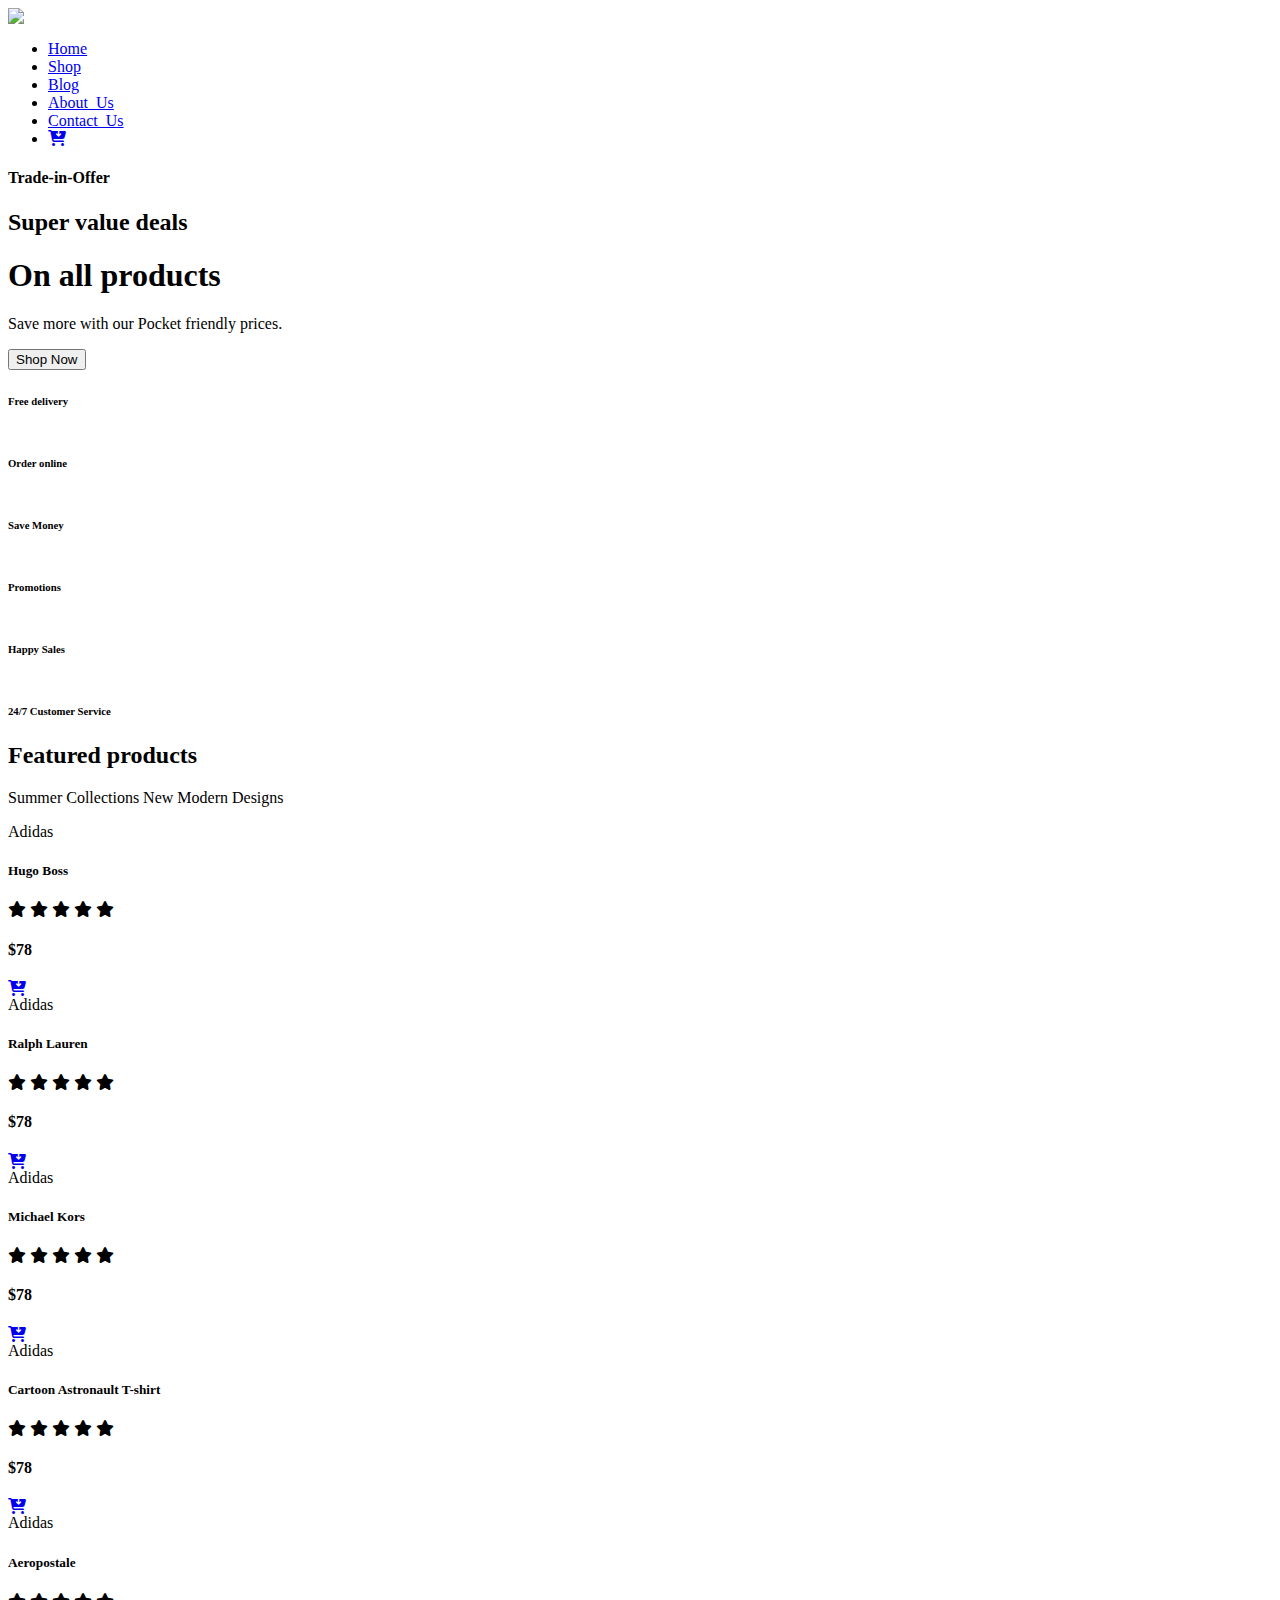
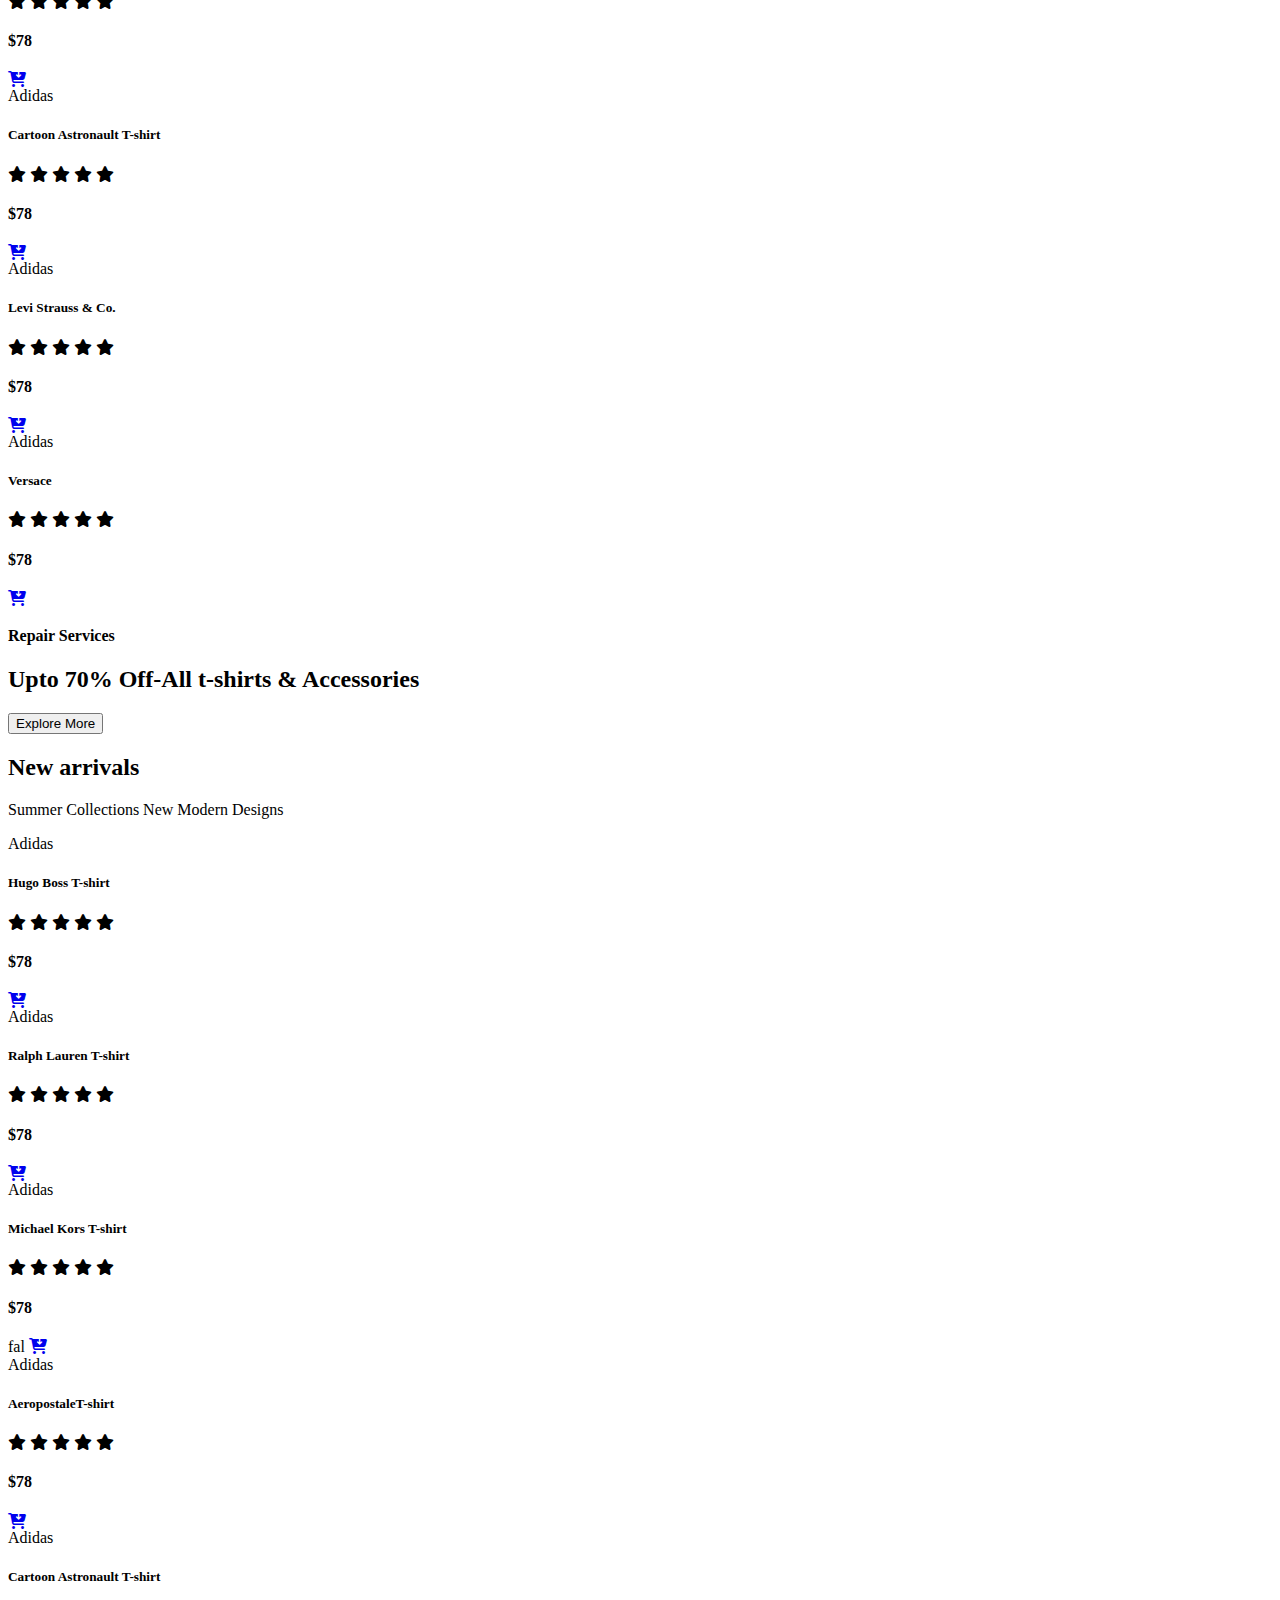
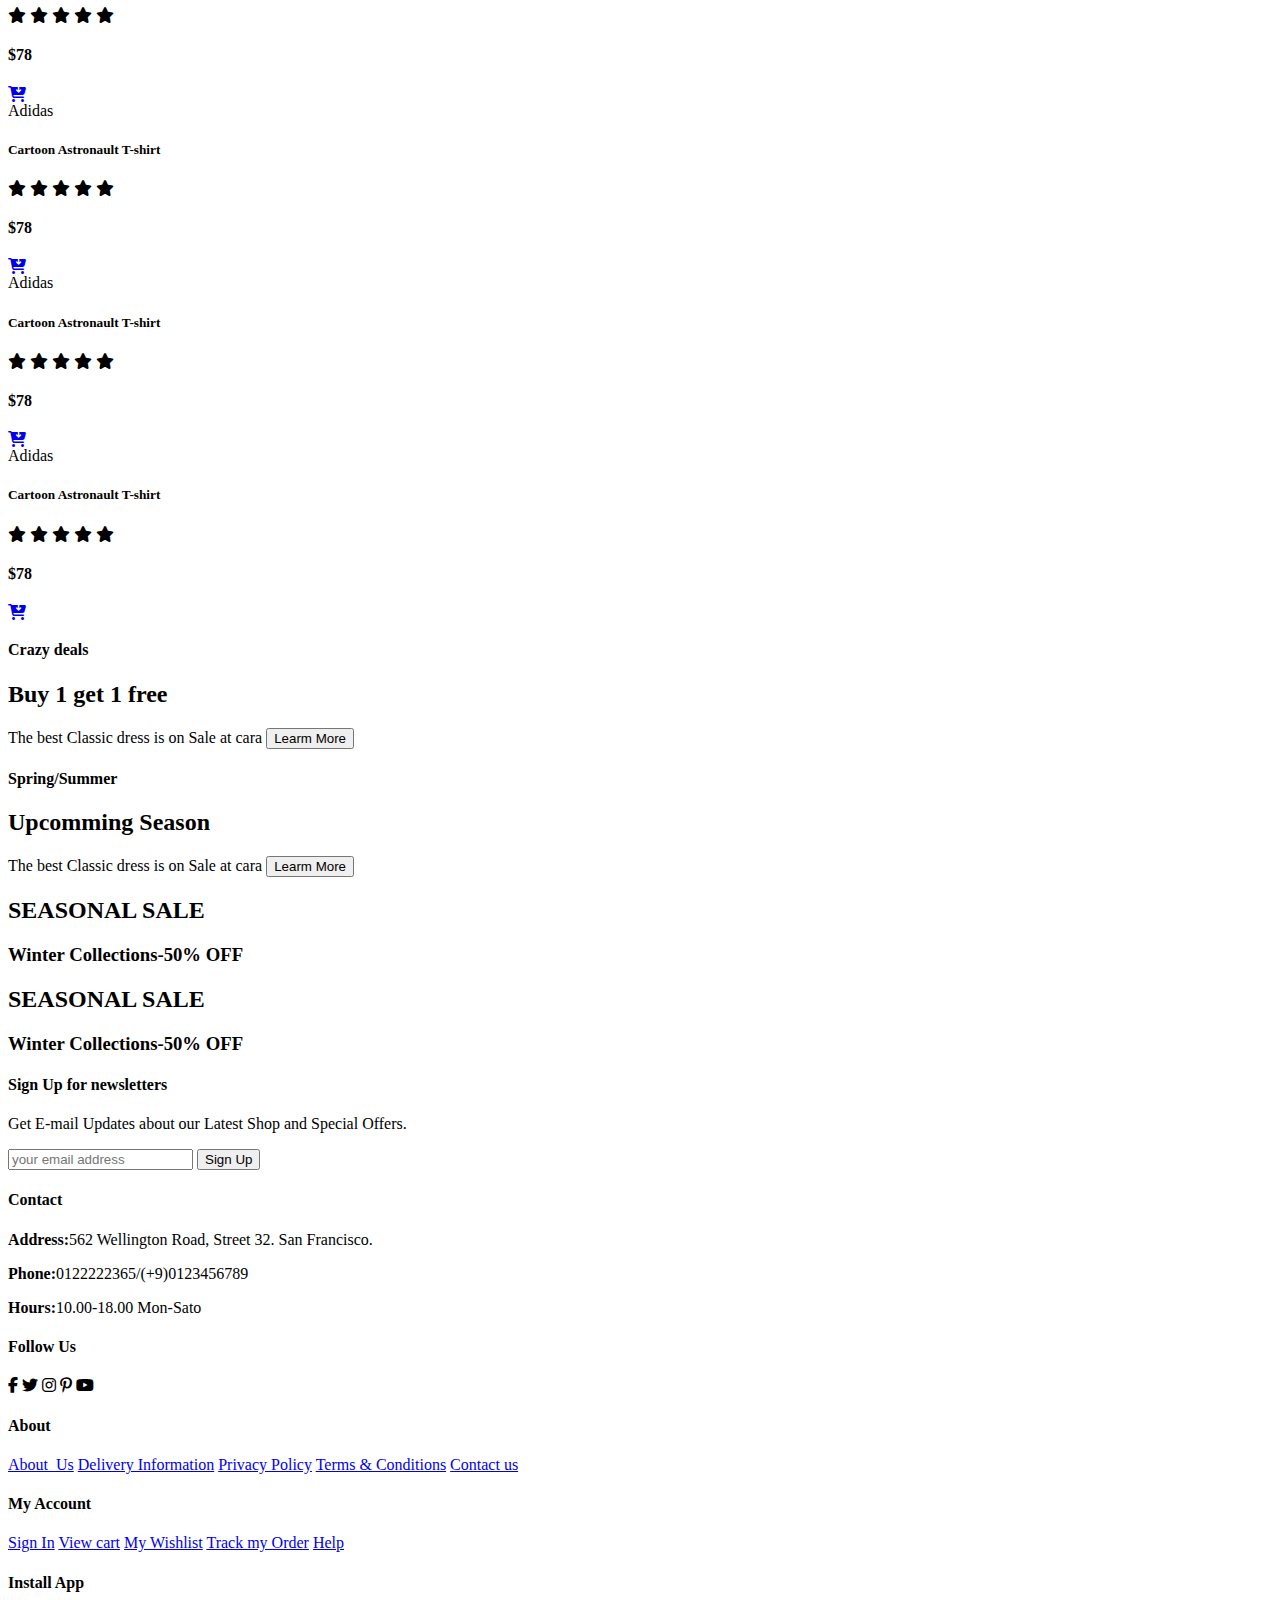
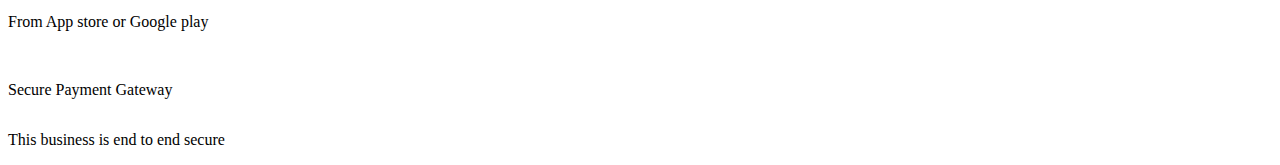
==== index.html @ 561f01cd "Rename prject.html to index.html" ====
<html>
<head>
    <meta charset="=utf-8">
    <meta http-equiv="x-ua-compartible"content="IE=edge">
    <meta name="viewport"content="width=device-width,initial-scale=1.0">
    <title>Floro Boutique And Be-youty Shop</title>
    <link rel="stylesheet" href="style.css"/>
    <link rel="stylesheet" href="https://cdnjs.cloudflare.com/ajax/libs/font-awesome/6.7.2/css/all.min.css"/>
</head>
<body>
    <section id="header">
      <a href="#"><img src="img/logo1.png"class="logo" alt=" "></a>

<div  >
       <ul id="navbar">
       <li><a class="active"href="index.html">Home</a></li>
       <li><a href="shop.html">Shop</a></li>
       <li><a href="Blog.html">Blog</a></li>
       <li><a href="About_Us.html">About_Us</a></li>
       <li><a href="Contact_Us.html">Contact_Us</a></li>
       <li><a href="Cart.html"><i class="fas fa-cart-arrow-down"></i></a></li>
      </section>
</div>
<section id="hero">
  <h4>Trade-in-Offer</h4>
  <h2>Super value deals</h2>
  <h1>On all products</h1>
  <p>Save more with our Pocket friendly prices.</p>
  <button>Shop Now</button>
</section>
<section id="feature" class="section-p1">
<div class="fe-box">
    <img src="img/ship.png" alt="" >
    <h6>Free delivery</h6>
</div>
<div class="fe-box">
  <img src="img/online.jpg" alt="" >
  <h6>Order online</h6>
</div>
<div class="fe-box">
  <img src="img/save.png" alt="" >
  <h6>Save Money</h6>
</div>
<div class="fe-box">
  <img src="img/promo.png" alt="" >
  <h6>Promotions</h6>
</div>
<div class="fe-box">
  <img src="img/sale.jpg" alt="" >
  <h6>Happy Sales</h6>
</div>
<div class="fe-box">
  <img src="img/two.png" alt="" >
  <h6>24/7 Customer Service</h6>
</div>
</section>
<!-- Featured Products section -->
<section id="product1" class="section-p9">
  <h2>Featured products</h2>
  <p> Summer Collections New Modern Designs</p>
  <div class="pro-container">
    <div class="pro">
      <img src="img/shirt.png" alt="">
      <div class="des">
        <span>Adidas</span>
        <h5>Hugo Boss</h5>
        <div class="star">
          <i class="fas fa-star"></i>
          <i class="fas fa-star"></i>
          <i class="fas fa-star"></i>
          <i class="fas fa-star"></i>
          <i class="fas fa-star"></i>
        </div>
        <h4>$78</h4>
      </div>
      <a href="#"><i class="fas fa-cart-arrow-down cart"></i></a>
    </div>
    <div class="pro">
      <img src="img/shirt2.jpg" alt="">
      <div class="des">
        <span>Adidas</span>
        <h5>Ralph Lauren</h5>
        <div class="star">
          <i class="fas fa-star"></i>
          <i class="fas fa-star"></i>
          <i class="fas fa-star"></i>
          <i class="fas fa-star"></i>
          <i class="fas fa-star"></i>
        </div>
        <h4>$78</h4>
      </div>
      <a href="#"><i class="fas fa-cart-arrow-down cart"></i></a>
    </div>
    <div class="pro">
      <img src="img/shirt3.jfif" alt="">
      <div class="des">
        <span>Adidas</span>
        <h5>Michael Kors</h5>
        <div class="star">
          <i class="fas fa-star"></i>
          <i class="fas fa-star"></i>
          <i class="fas fa-star"></i>
          <i class="fas fa-star"></i>
          <i class="fas fa-star"></i>
        </div>
        <h4>$78</h4>
      </div>
      <a href="#"><i class="fas fa-cart-arrow-down cart"></i></a>
    </div>
    <div class="pro">
      <img src="img/trouser1.jpg" alt="">
      <div class="des">
        <span>Adidas</span>
        <h5>Cartoon Astronault T-shirt</h5>
        <div class="star">
          <i class="fas fa-star"></i>
          <i class="fas fa-star"></i>
          <i class="fas fa-star"></i>
          <i class="fas fa-star"></i>
          <i class="fas fa-star"></i>
        </div>
        <h4>$78</h4>
      </div>
      <a href="#"><i class="fas fa-cart-arrow-down cart"></i></a>
    </div>
    <div class="pro">
      <img src="img/shirt4.jfif" alt="">
      <div class="des">
        <span>Adidas</span>
        <h5>Aeropostale</h5>
        <div class="star">
          <i class="fas fa-star"></i>
          <i class="fas fa-star"></i>
          <i class="fas fa-star"></i>
          <i class="fas fa-star"></i>
          <i class="fas fa-star"></i>
        </div>
        <h4>$78</h4>
      </div>
      <a href="#"><i class="fas fa-cart-arrow-down cart"></i></a>
    </div>
    <div class="pro">
      <img src="img/trouser2.webp" alt="">
      <div class="des">
        <span>Adidas</span>
        <h5>Cartoon Astronault T-shirt</h5>
        <div class="star">
          <i class="fas fa-star"></i>
          <i class="fas fa-star"></i>
          <i class="fas fa-star"></i>
          <i class="fas fa-star"></i>
          <i class="fas fa-star"></i>
        </div>
        <h4>$78</h4>
      </div>
      <a href="#"><i class="fas fa-cart-arrow-down cart"></i></a>
    </div>
    <div class="pro">
      <img src="img/shirt1.jpg" alt="">
      <div class="des">
        <span>Adidas</span>
        <h5>Levi Strauss & Co.</h5>
        <div class="star">
          <i class="fas fa-star"></i>
          <i class="fas fa-star"></i>
          <i class="fas fa-star"></i>
          <i class="fas fa-star"></i>
          <i class="fas fa-star"></i>
        </div>
        <h4>$78</h4>
      </div>
      <a href="#"><i class="fas fa-cart-arrow-down cart"></i></a>
    </div>
    <div class="pro">
      <img src="img/shirt5.jpg" alt="">
      <div class="des">
        <span>Adidas</span>
        <h5>Versace</h5>
        <div class="star">
          <i class="fas fa-star"></i>
          <i class="fas fa-star"></i>
          <i class="fas fa-star"></i>
          <i class="fas fa-star"></i>
          <i class="fas fa-star"></i>
        </div>
        <h4>$78</h4>
      </div>
      <a href="#"><i class="fas fa-cart-arrow-down cart"></i></a>
    </div>

  </div>
  
</section>
<!-- Banner Section -->
<section id="banner" class="section-m1">
  <h4>Repair Services </h4>
  <h2>Upto <span>70% Off</span>-All t-shirts & Accessories</h2>
  <button class="normal">Explore More</button>
</section>
<!-- New arrivals Section -->
<section id="product1" class="section-p1">
  <h2>New arrivals</h2>
  <p> Summer Collections New Modern Designs</p>
  <div class="pro-container">
    <div class="pro">
      <img src="img/dress1.jpg" alt="">
      <div class="des">
        <span>Adidas</span>
        <h5>Hugo Boss T-shirt</h5>
        <div class="star">
          <i class="fas fa-star"></i>
          <i class="fas fa-star"></i>
          <i class="fas fa-star"></i>
          <i class="fas fa-star"></i>
          <i class="fas fa-star"></i>
        </div>
        <h4>$78</h4>
      </div>
      <a href="#"><i class="fas fa-cart-arrow-down cart"></i></a>
    </div>
    <div class="pro">
      <img src="img/dress2.jpg" alt="">
      <div class="des">
        <span>Adidas</span>
        <h5>Ralph Lauren T-shirt</h5>
        <div class="star">
          <i class="fas fa-star"></i>
          <i class="fas fa-star"></i>
          <i class="fas fa-star"></i>
          <i class="fas fa-star"></i>
          <i class="fas fa-star"></i>
        </div>
        <h4>$78</h4>
      </div>
      <a href="#"><i class="fas fa-cart-arrow-down cart"></i></a>
    </div>
    <div class="pro">
      <img src="img/dress3.jpg" alt="">
      <div class="des">
        <span>Adidas</span>
        <h5>Michael Kors T-shirt</h5>
        <div class="star">
          <i class="fas fa-star"></i>
          <i class="fas fa-star"></i>
          <i class="fas fa-star"></i>
          <i class="fas fa-star"></i>
          <i class="fas fa-star"></i>
        </div>
        <h4>$78</h4>
      </div>fal 
      <a href="#"><i class="fas fa-cart-arrow-down cart"></i></a>
    </div>
    <div class="pro">
      <img src="img/dress4.jpg" alt="">
      <div class="des">
        <span>Adidas</span>
        <h5>AeropostaleT-shirt</h5>
        <div class="star">
          <i class="fas fa-star"></i>
          <i class="fas fa-star"></i>
          <i class="fas fa-star"></i>
          <i class="fas fa-star"></i>
          <i class="fas fa-star"></i>
        </div>
        <h4>$78</h4>
      </div>
      <a href="#"><i class="fas fa-cart-arrow-down cart"></i></a>
    </div>
    <div class="pro">
      <img src="img/dress5.jpg" alt="">
      <div class="des">
        <span>Adidas</span>
        <h5>Cartoon Astronault T-shirt</h5>
        <div class="star">
          <i class="fas fa-star"></i>
          <i class="fas fa-star"></i>
          <i class="fas fa-star"></i>
          <i class="fas fa-star"></i>
          <i class="fas fa-star"></i>
        </div>
        <h4>$78</h4>
      </div>
      <a href="#"><i class="fas fa-cart-arrow-down cart"></i></a>
    </div>
    <div class="pro">
      <img src="img/dress6.jpg" alt="">
      <div class="des">
        <span>Adidas</span>
        <h5>Cartoon Astronault T-shirt</h5>
        <div class="star">
          <i class="fas fa-star"></i>
          <i class="fas fa-star"></i>
          <i class="fas fa-star"></i>
          <i class="fas fa-star"></i>
          <i class="fas fa-star"></i>
        </div>
        <h4>$78</h4>
      </div>
      <a href="#"><i class="fas fa-cart-arrow-down cart"></i></a>
    </div>
    <div class="pro">
      <img src="img/dress7.jpg" alt="">
      <div class="des">
        <span>Adidas</span>
        <h5>Cartoon Astronault T-shirt</h5>
        <div class="star">
          <i class="fas fa-star"></i>
          <i class="fas fa-star"></i>
          <i class="fas fa-star"></i>
          <i class="fas fa-star"></i>
          <i class="fas fa-star"></i>
        </div>
        <h4>$78</h4>
      </div>
      <a href="#"><i class="fas fa-cart-arrow-down cart"></i></a>
    </div>
    <div class="pro">
      <img src="img/dress8.jpg" alt="">
      <div class="des">
        <span>Adidas</span>
        <h5>Cartoon Astronault T-shirt</h5>
        <div class="star">
          <i class="fas fa-star"></i>
          <i class="fas fa-star"></i>
          <i class="fas fa-star"></i>
          <i class="fas fa-star"></i>
          <i class="fas fa-star"></i>
        </div>
        <h4>$78</h4>
      </div>
      <a href="#"><i class="fas fa-cart-arrow-down cart"></i></a>
    </div>

  </div>
  
</section>
<section id="sm-banner" class="section-p9">
  <div class="banner-box">
    <h4>Crazy deals</h4>
    <h2>Buy 1 get 1 free</h2>
    <span>The best Classic dress is on Sale at cara</span>
    <button class="white">Learm More</button>
  </div>
  <div class="banner-box banner-box2">
    <h4>Spring/Summer</h4>
    <h2>Upcomming Season</h2>
    <span>The best Classic dress is on Sale at cara</span>
    <button class="white">Learm More</button>
  </div>
</section>
<section id="banner3">
  <div class="banner-box">
    <h2>SEASONAL SALE</h2>
    <h3>Winter Collections-50% OFF</h3>
  </div>
  <div class="banner-box">
    <h2>SEASONAL SALE</h2>
    <h3>Winter Collections-50% OFF</h3>
  </div>
</section>
<section id="newsletter" class="section-p9">
  <div class="newsletter">
    <h4>Sign Up for newsletters</h4>
    <p>Get E-mail Updates about our Latest Shop and <span>Special Offers.</span></p>
  </div>
  <div class="form">
    <input type="text" placeholder="your email address">
    <button class="normal">Sign Up</button>
  </div>
</section>
<footer class="section-p9">
  <div class="col">
    <img class="logo" src="img/logo 2.PNG" alt="">
    <h4>Contact</h4>
    <p><strong>Address:</strong>562 Wellington Road, Street 32. San Francisco.</p>
    <p><strong>Phone:</strong>0122222365/(+9)0123456789</p>
    <p><strong>Hours:</strong>10.00-18.00 Mon-Sato</p>
    <div class="follow">
      <h4>Follow Us</h4>
      <div class="icon">
        <i class="fab fa-facebook-f"></i>
        <i class="fab fa-twitter"></i>
        <i class="fab fa-instagram"></i>
        <i class="fab fa-pinterest-p"></i>
        <i class="fab fa-youtube"></i>
      </div>
    </div>
  </div>
  <div class="col">
    <h4>About</h4>
    <a href="#">About_Us</a>
    <a href="#">Delivery Information</a>
    <a href="#">Privacy Policy</a>
    <a href="#">Terms & Conditions</a>
    <a href="#">Contact us</a>
  </div>
  <div class="col">
    <h4>My Account</h4>
    <a href="#">Sign In</a>
    <a href="#">View cart</a>
    <a href="#">My Wishlist</a>
    <a href="#">Track my Order</a>
    <a href="#">Help</a>
  </div>
  <div class="col install">
    <h4>Install App</h4>
    <p>From App store or Google play</p>
    <div class="row">
      <img src="img/app.png" alt="">
      <img src="img/gg.jpg" alt="">
    </div>
    <p>Secure Payment Gateway</p>
    <img src="img/pesa.jpg" alt="">
  </div>
  <div class="Copyright">
    <p>This business is end to end secure</p>
  </div>
</footer>
</body>
</html>
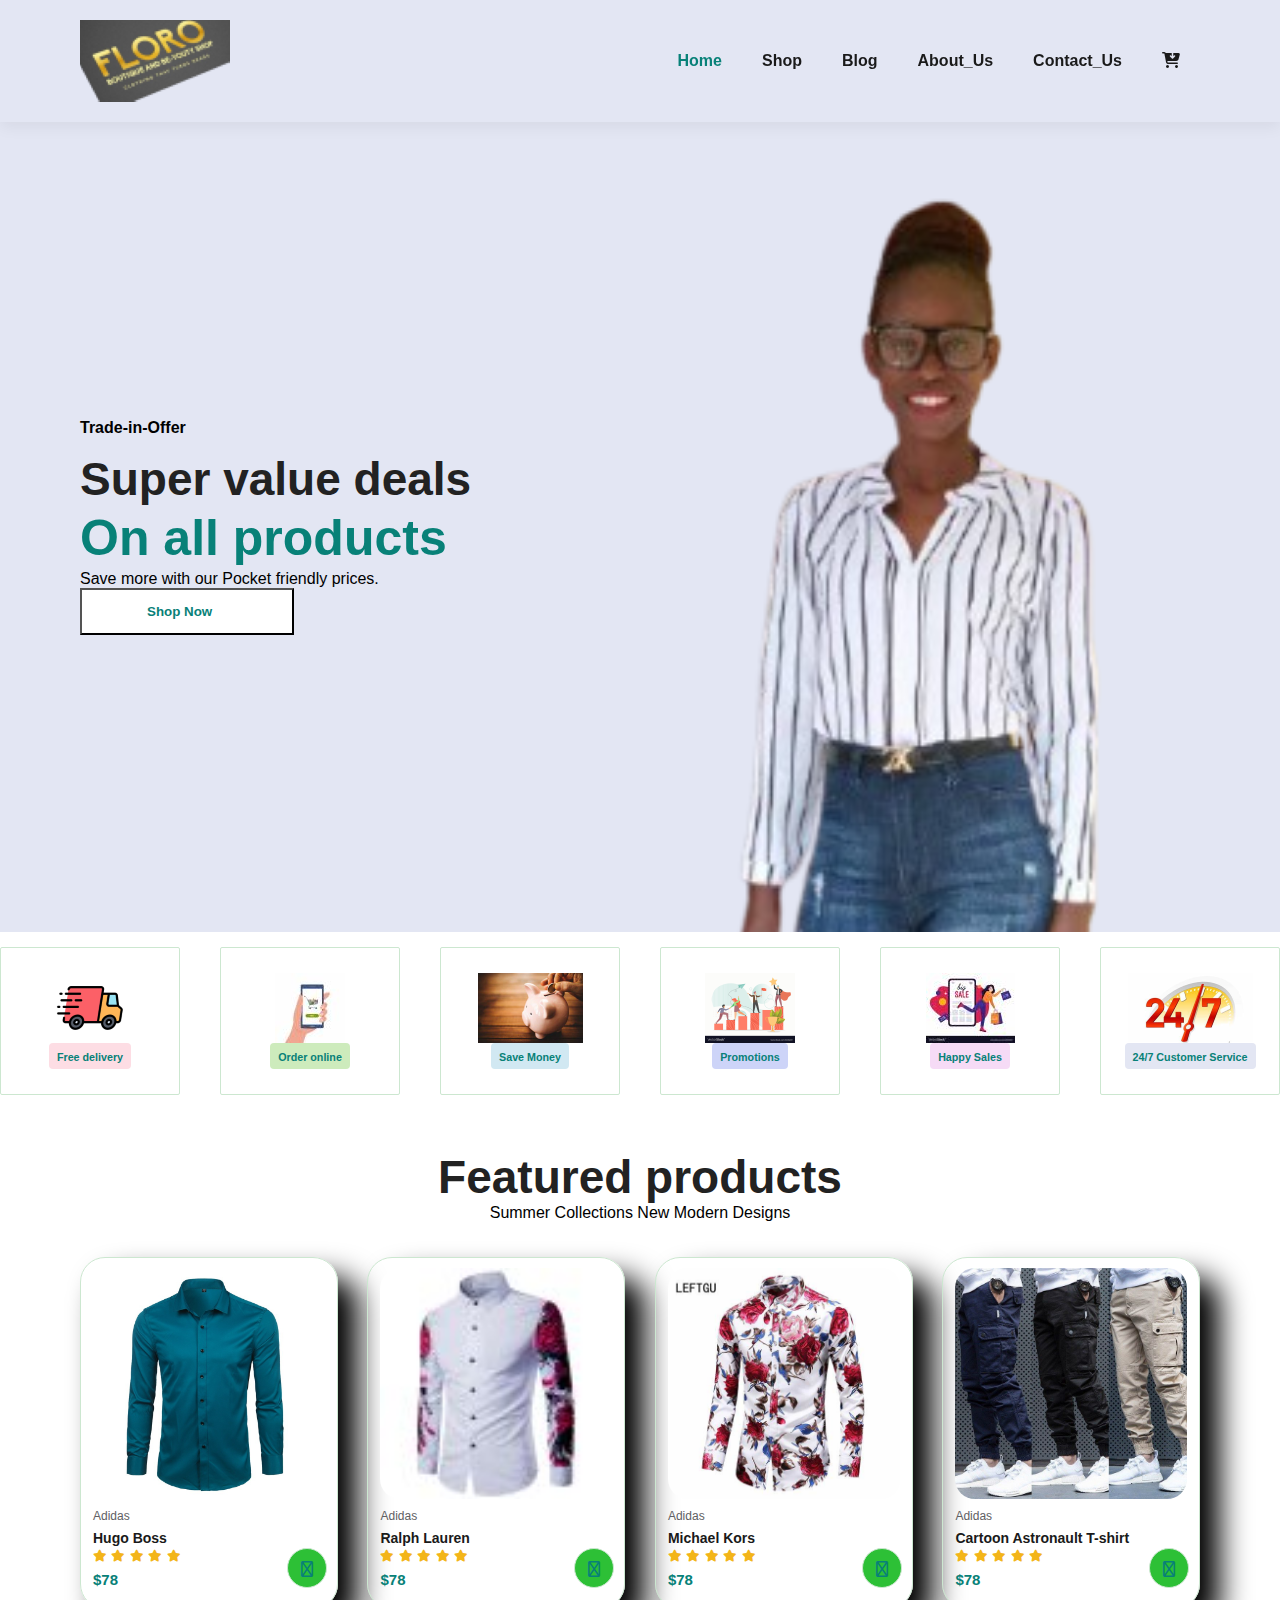
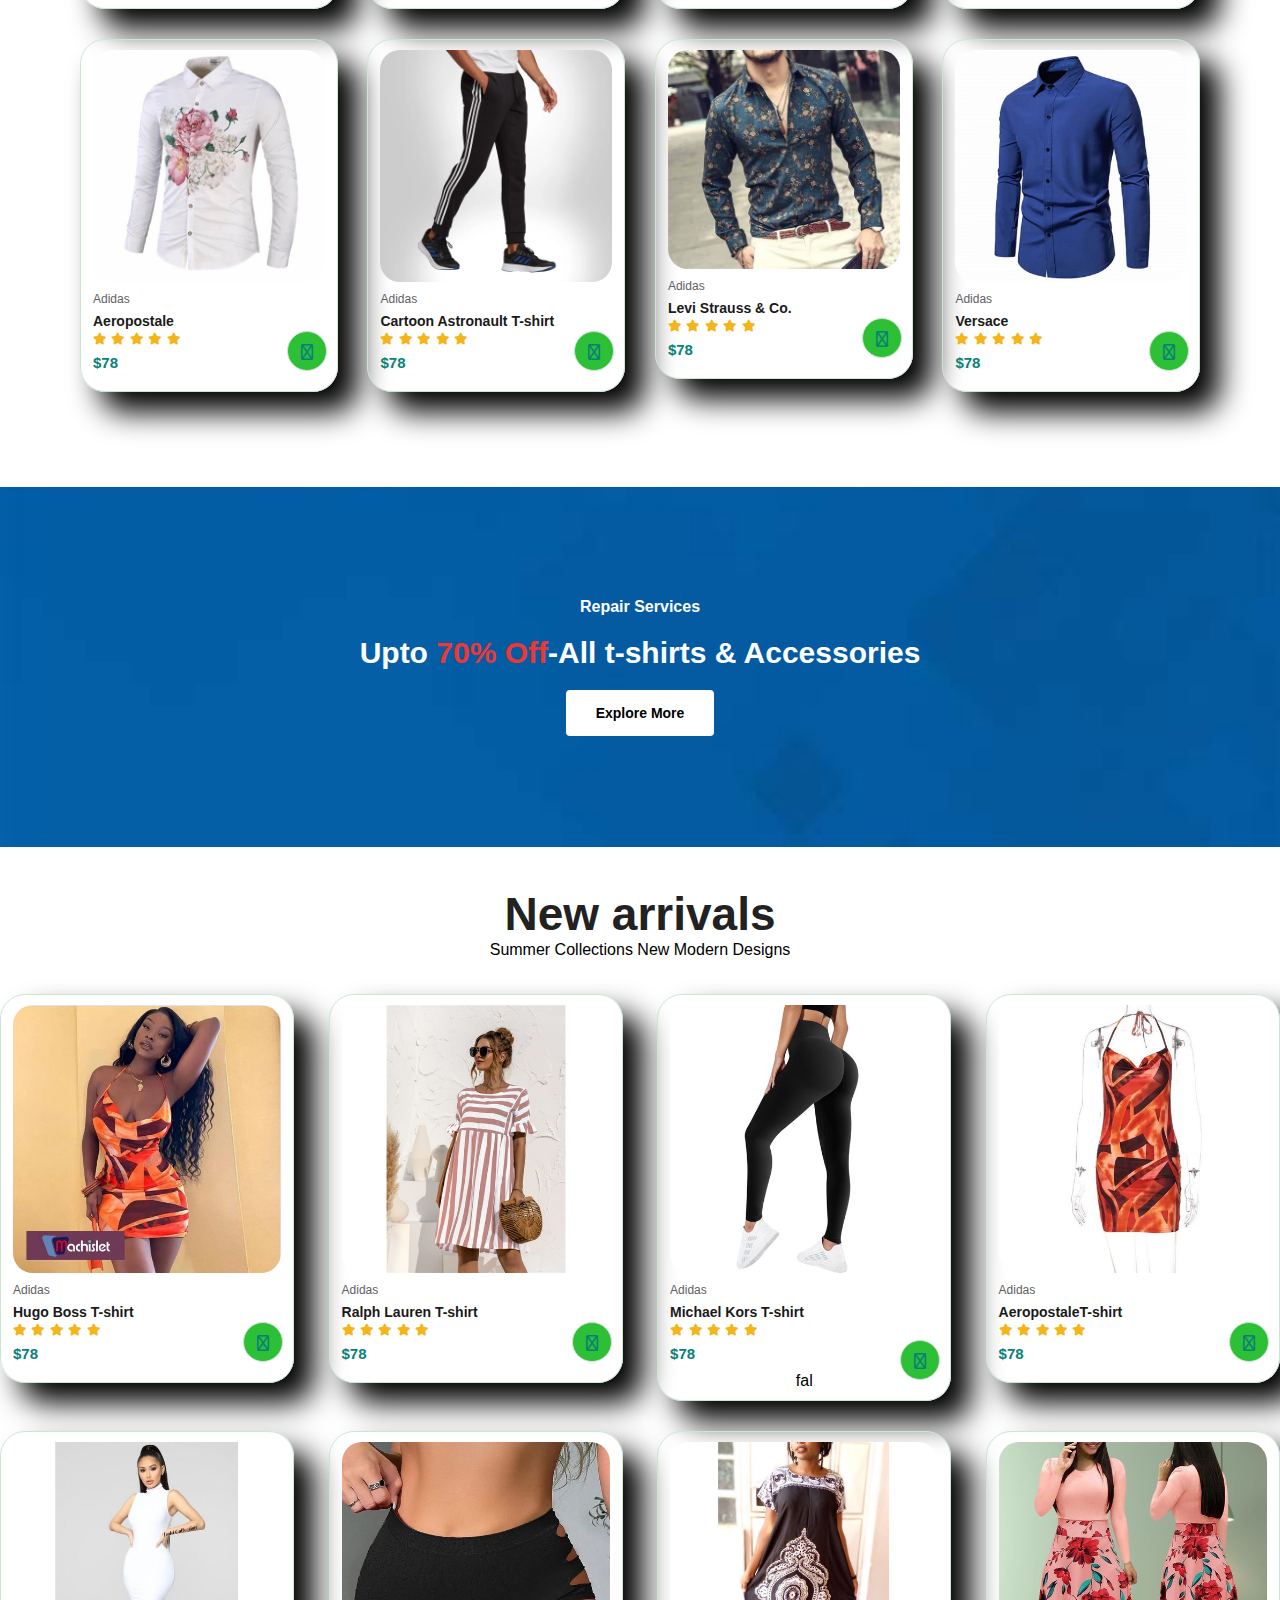
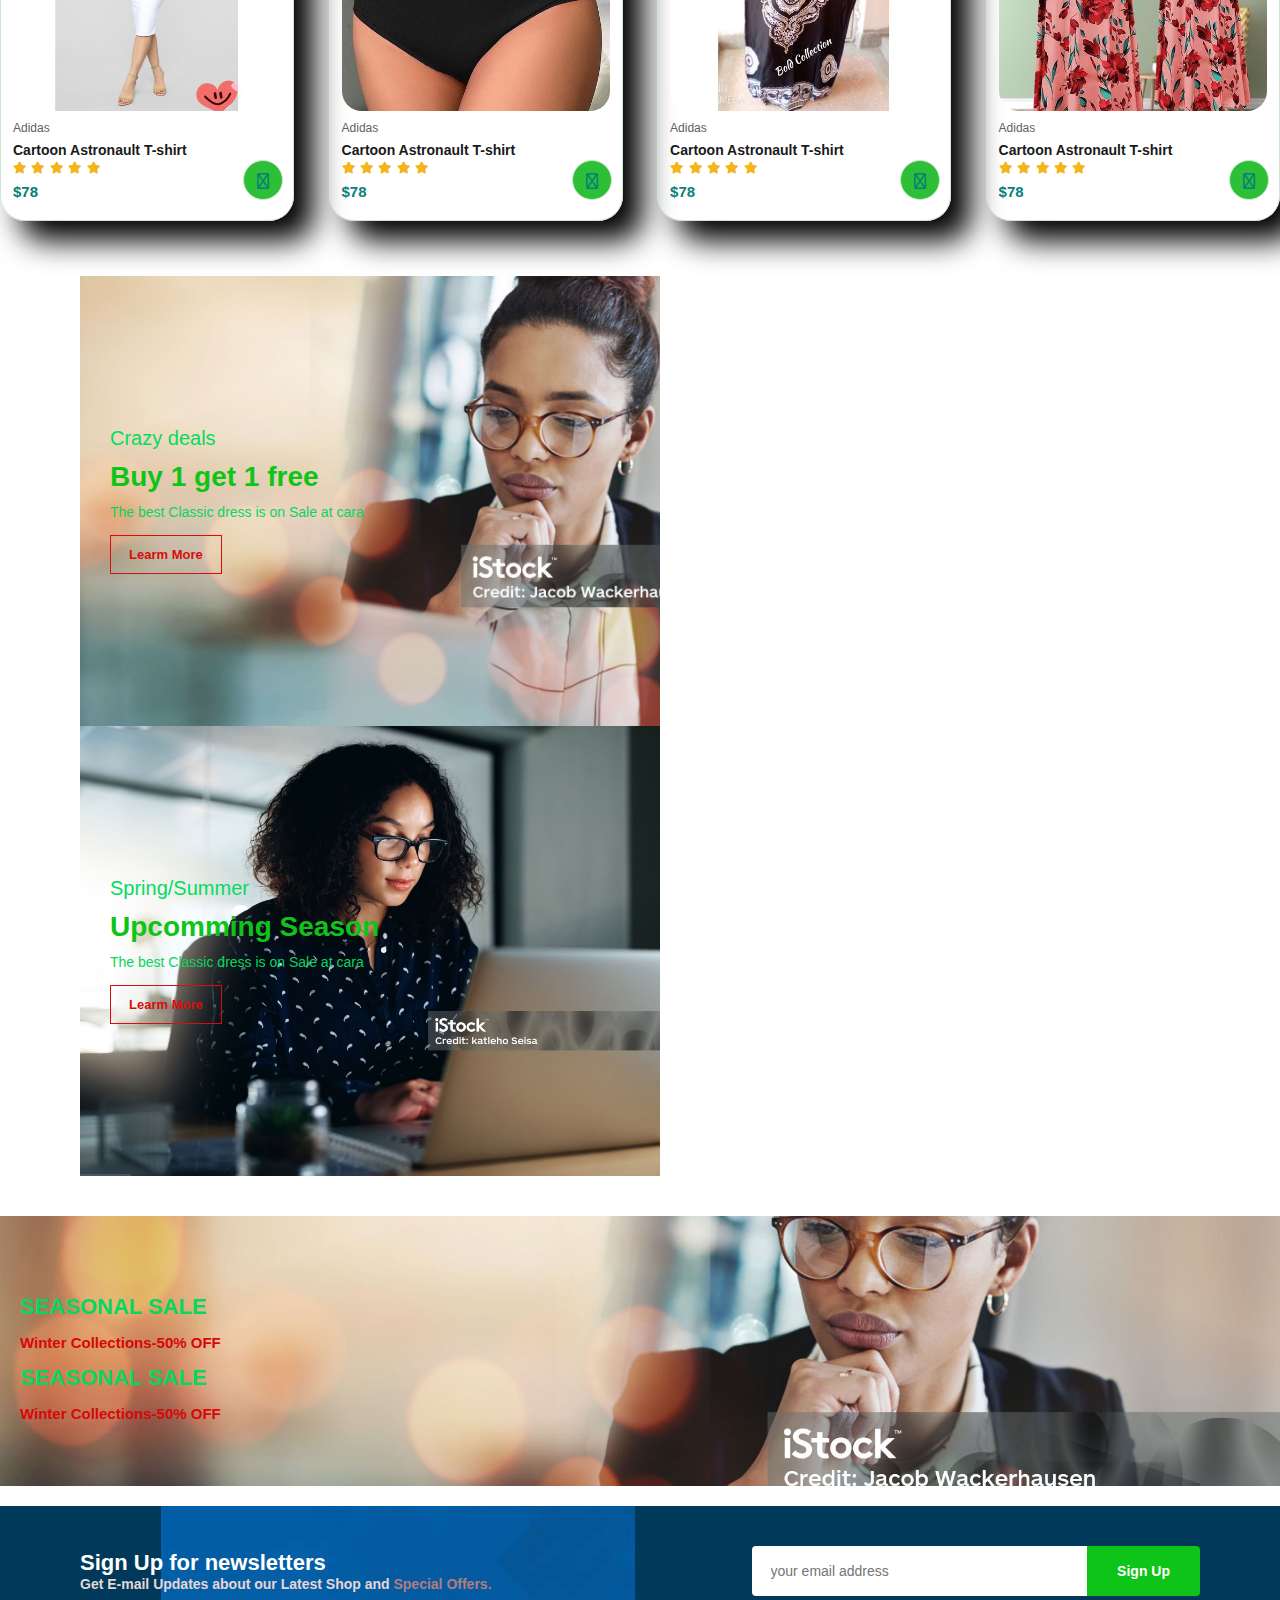
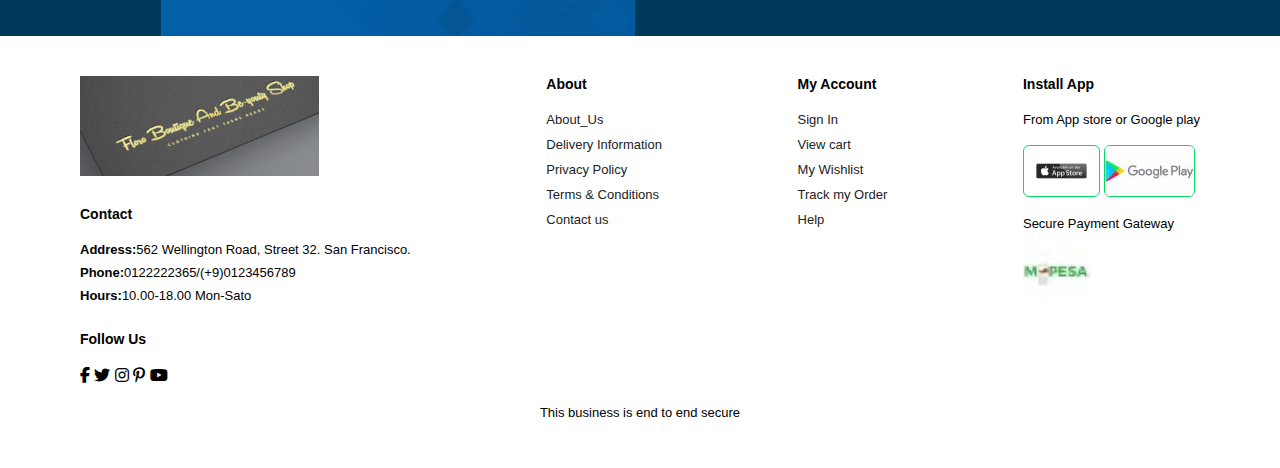
==== commit e91d3085: "pushing changes for first time" ====
--- a/index.html
+++ b/index.html
@@ -417,4 +417,4 @@
   </div>
 </footer>
 </body>
-</html>
+</html>--- a/style.css
+++ b/style.css
@@ -0,0 +1,504 @@
+/* home page*/
+
+    
+.section-m1{
+    margin: 40px 0;
+}
+button.normal{
+    font-size: 14px;
+    font-weight: 600;
+    padding: 15px 30px;
+    color: #000;
+    background-color: #fff;
+    border-radius: 4px;
+    cursor: pointer;
+    border: none;
+    outline: none;
+    transition: 0.2s;
+}
+button.white{
+    font-size: 13px;
+    font-weight: 600;
+    padding: 11px 18px;
+    color: #d80d0d;
+    background-color: transparent;
+    cursor: pointer;
+    border: 1px solid;
+    outline: none;
+    transition: 0.2s;
+}
+.section-p9{
+padding: 40px 80px;
+}
+*{
+    margin:0;
+    padding:0;
+    box-sizing: border-box;
+    font-family: 'spartan', sans-serif;
+}
+h1{
+    font-size: 50px;
+    line-height: 64px;
+    color: #222;
+}
+h2{
+    font-size: 46px;
+    line-height: 54px;
+    color: #222;
+}
+#header{
+    display: flex;
+    align-items: center;
+    justify-content: space-between;
+    padding: 20px 80px;
+    background: #E3E6F3;
+    box-shadow: 0 5px 15px rgba(0, 0, 0,0.06);
+    z-index: 999;
+    position: sticky;
+    top: 0;
+    left: 0;
+}
+#navbar{
+    display: flex;
+    align-items: center;
+    justify-content: center;
+}
+#navbar li{
+    list-style: none;
+    padding: 0px 20px;
+    position: relative;
+}
+#navbar li a{
+    text-decoration: none;
+    font-size: 16px;
+    font-weight: 600;
+    color: #1a1a1a;
+    transition: 0.3s ease;
+}
+#navbar li a:hover,
+#navbar li a.active{
+    color: #088178;
+}
+#navbar li a.active::after
+#navbar li a:hover::after{
+    content: "";
+    width: 30%;
+    height: 2px;
+    background:#088178 ;
+    position: absolute;
+    bottom: -4px;
+    left: 20px;
+}
+#hero{
+    background: #E3E6F3;
+    background-image: url("img/fl.png");
+    height: 90vh;
+    width: 100%;
+    background-size: cover;
+    background-position: top 30% right -300px;
+    padding: 0 80px;
+    display: flex;
+    flex-direction: column;
+    align-items: flex-start;
+    justify-content: center;
+
+}
+#hero h4{
+    padding-bottom: 15px;
+}
+#hero h1{
+    color: #088178;
+}
+#hero button{
+   background-image: url("img/button.jpg");
+   background-color: transparent;
+   color: #088178;
+   padding: 14px 80px 14px 65px;
+   background-repeat: no-repeat;
+   cursor: pointer;
+   font-weight: 700;
+}
+#feature{
+    display: flex;
+    align-items: center;
+    justify-content: space-between;
+    flex-wrap: wrap;
+}
+#feature .fe-box{
+    width: 180;
+    text-align: center;
+    padding: 25px 15px;
+    box-shadow: 20px 20px 34px rgba(0, 0, 0.03,);
+    border: 1px solid #cce7d0;
+    border-radius: 2px;
+    margin: 15px 0;
+}
+#feature .fe-box:hover{
+    box-shadow: 10px 10px 5px rgba(70, 62, 221, 0.1);
+    }
+#feature .fe-box h6{
+    display: inline-block;
+    padding: 9px 8px 6px 8px;
+    line-height: 1;
+    border-radius: 4px;
+    color: #088178;
+    background-color: #fddde4;
+}
+
+#feature .fe-box:nth-child(2) h6{
+    background-color: #cdebbc;
+}
+#feature .fe-box:nth-child(3) h6{
+    background-color: #d1e8f2;
+}
+#feature .fe-box:nth-child(4) h6{
+    background-color: #cdd4f8;
+}
+#feature .fe-box:nth-child(5) h6{
+    background-color: #f6dbf6;
+}
+#feature .fe-box:nth-child(6) h6{
+    background-color: #E3E6F3;
+}
+#product1{
+    text-align: center;
+}
+#product1 .pro-container{
+    display: flex;
+    justify-content: space-between;
+    padding-top:20px ;
+    flex-wrap: wrap;
+}
+#product1 .pro{
+    width: 23%;
+    height: fit-content;
+    min-width: 250px;
+    padding: 10px 12px;
+    border: 1px solid #cce7d0;
+    border-radius: 25px;
+    cursor: pointer;
+    box-shadow: 20px 20px 30px rgba(0, 0, 0.02);
+    margin: 15px 0;
+    transition: 0.2s ease;
+    position: relative;
+}
+#product1 .pro:hover {
+    box-shadow: 20px 30px rgba(0, 0, 0,0.06);
+}
+#product1 .pro img{
+    width: 100%;
+    border-radius: 20px;
+}
+#product1 .pro .des {
+    text-align: start;
+    padding: 10px 0;
+}
+#product1 .pro .des span{
+    color: #606063;
+    font-size: 12px;
+}
+#product1 .pro .des h5{
+    padding-top:7px ;
+    color: #1a1a1a;
+    font-size: 14px;
+}
+#product1 .pro .des i{
+    font-size: 12px;
+    color: rgba(243, 181, 25);
+}
+#product1 .pro .des h4{
+    padding-top: 7px;
+    font-size: 15px;
+    font-weight: 700;
+    color: #088178;
+}
+#product1 .pro .cart{
+    width: 40px;
+    height: 40px;
+    line-height: 40px;
+    border-radius: 50px;
+    background-color: #2dc036;
+    font-weight: 500;
+    color: #088178;
+    border: 1px solid #cce7d0;
+    position: absolute;
+    bottom: 20px;
+    right: 10px;
+}
+#banner{
+    display: flex;
+    flex-direction: column;
+    justify-content: center;
+    align-items: center;
+    text-align: center;
+    background-image: url("img/banner.jpg");
+    width: 100%;
+    height: 40vh;
+    background-size: cover;
+    background-position: center;
+}
+#banner h4{
+    color: #fff;
+    font-size: 16px;
+}
+#banner h2{
+    color: #fff;
+    font-size: 30px;
+    padding: 10px 0;
+}
+#banner h2 span{
+    color: #ef3636;
+    
+}
+#banner button:hover{
+    background: #088178;
+    color: #fff;
+}
+#sm-banner {
+    display: flex;
+    justify-content: space-between;
+    flex-wrap: wrap;
+}
+#sm-banner .banner-box{
+    display: flex;
+    flex-direction: column;
+    justify-content: center;
+    align-items: flex-start;
+    background-image: url("img/banner2.jpg");
+    min-width: 580px;
+    height: 50vh;
+    background-size: cover;
+    background-position: center;
+    padding: 30px;
+}
+#sm-banner .banner-box2{
+    background-image: url("img/banner3.jpg"); 
+}
+#sm-banner h4{
+    color: #06db5f;
+    font-size: 20px;
+    font-weight: 300;
+}
+#sm-banner h2{
+    color: #0fc418;
+    font-size: 28px;
+    font-weight: 800;
+}
+#sm-banner span{
+    color: #08d65e;
+    font-size: 14px;
+    font-weight: 500;
+    padding-bottom: 15px;
+}
+#sm-banner .banner-box:hover button{
+    background-color: #0dcfc2;
+    border: 1px solid #14cfa0;
+}
+#banner3{
+    display: flex;
+    justify-content: space-between;
+    flex-wrap: wrap;
+    padding: 0 80px;
+}
+#banner3{
+    display: flex;
+    flex-direction: column;
+    justify-content: center;
+    align-items: flex-start;
+    background-image: url("img/banner2.jpg");
+    min-width: 30px;
+    height: 30vh;
+    background-size: cover;
+    background-position: center;
+    padding: 20px;
+    margin-bottom: 20px;
+}
+#banner3 h2{
+    color: #08d65e;
+    font-size: 22px;
+    font-weight: 900;
+}
+#banner3 h3{
+    color: #d60808;
+    font-size: 15px;
+    font-weight: 800;
+}
+#newsletter .form{
+    display: flex;
+    width: 40%;
+}
+#newsletter{
+    display: flex;
+    justify-content: space-between;
+    flex-wrap: wrap;
+    align-items: center;
+    background-image: url(img/banner.jpg);
+    background-repeat: no-repeat;
+    background-position: 20% 30%;
+    background-color: #003959;
+}
+#newsletter h4{
+    font-size: 22px;
+    font-weight: 700;
+    color: #fff;
+}
+#newsletter p{
+    font-size: 14px;
+    font-weight: 600;
+    color: #e6d6d6;
+}
+#newsletter p span{
+    color: #b17d7d;
+}
+#newsletter input{
+    height: 3.125rem;
+    padding: 0 1.25em;
+    font-size: 14px;
+    width: 100%;
+    border: 1px solid transparent;
+    border-radius: 4px;
+    outline: none;
+    border-top-right-radius: 0%;
+    border-bottom-right-radius: 0%;
+}
+#newsletter button{
+    background-color: #0fc418;
+    color: #fff;
+    white-space: nowrap;
+    border-top-left-radius: 0%;
+    border-bottom-left-radius: 0%;
+}
+footer{
+    display: flex;
+    justify-content: space-between;
+    flex-wrap: wrap;
+}
+footer .col{
+    display: flex;
+    flex-direction: column;
+    align-items: flex-start;
+    margin-bottom: 20px;
+}
+footer .logo{
+    margin-bottom: 30px;
+}
+footer h4{
+    font-size: 14px;
+    padding-bottom: 20px;
+}
+footer p{
+    font-size: 13px;
+    margin: 0 0 8px 0;
+}
+footer a{
+    font-size: 13px;
+    text-decoration: none;
+    color: #222;
+    margin-bottom: 10px;
+}
+footer .follow{
+    margin-top: 20px;
+}
+ooter .follow i{
+    color: #06db5f;
+    padding: 4px;
+    cursor: pointer;
+}
+footer .install .row img{
+    border: 1px solid #06db5f;
+    border-radius: 6px;
+}
+footer .install img{
+    margin: 10px 0 15px 0;
+}
+footer .follow i:hover, footer a:hover{
+    color: #088178;
+}
+footer .copyright{
+    width: 100%;
+    text-align: center;
+}
+/*shop page*/
+#page-header{
+    background-image: url("img/banner2.jpg");
+    width: 100%;
+    height: 40vh;
+    background-size: cover;
+    display: flex;
+    justify-content: center;
+    text-align: center;
+    flex-direction: column;
+    padding: 14px;
+}
+#page-header h2,
+#page-header p{
+   color: #fff; 
+}
+#pagination{
+    text-align: center;
+}
+#pagination a{
+    text-decoration: none;
+    background-color: #088178;
+    padding: 15px 20px;
+    border-radius: 4px;
+    color: #fff;
+    font-weight: 600;
+}
+#pagination a i{
+    font-size: 16px;
+    font-weight: 600;
+}
+/*single product*/
+#prodetails{
+    display: flex;
+    margin-top: 20px;
+}
+#prodetails .single-pro-image{
+    width: 40%;
+    margin-right: 50px;
+}
+.small-img-group{
+    display: flex;
+    justify-content: space-between;
+}
+.small-img-col{
+    flex-basis: 24%;
+    cursor: pointer;
+}
+#prodetails .single-pro-details{
+    width: 50%;
+    padding-top: 30px;
+}
+#prodetails .single-pro-details h4{
+    padding: 40px 0 20px 0;
+}
+#prodetails .single-pro-details h2{
+    font-size: 26px;
+}
+#prodetails .single-pro-details select{
+    display: block;
+    padding: 5px 10px;
+    margin-bottom: 10px
+}
+#prodetails .single-pro-details input:focus{
+    outline: none;
+}
+#prodetails .single-pro-details input{
+    width: 50px;
+    height: 47px;
+    padding-left: 10px;
+    font-size: 16px;
+    margin-right: 10px;
+}
+#prodetails .single-pro-details button{
+    background-color: #088178;
+    color: #ffff;
+}
+#prodetails .single-pro-details span{
+    line-height: 25px;
+}
+/*blog section*/
+#page-header.blog-header{
+    background-image: url("img/airtel.png");
+}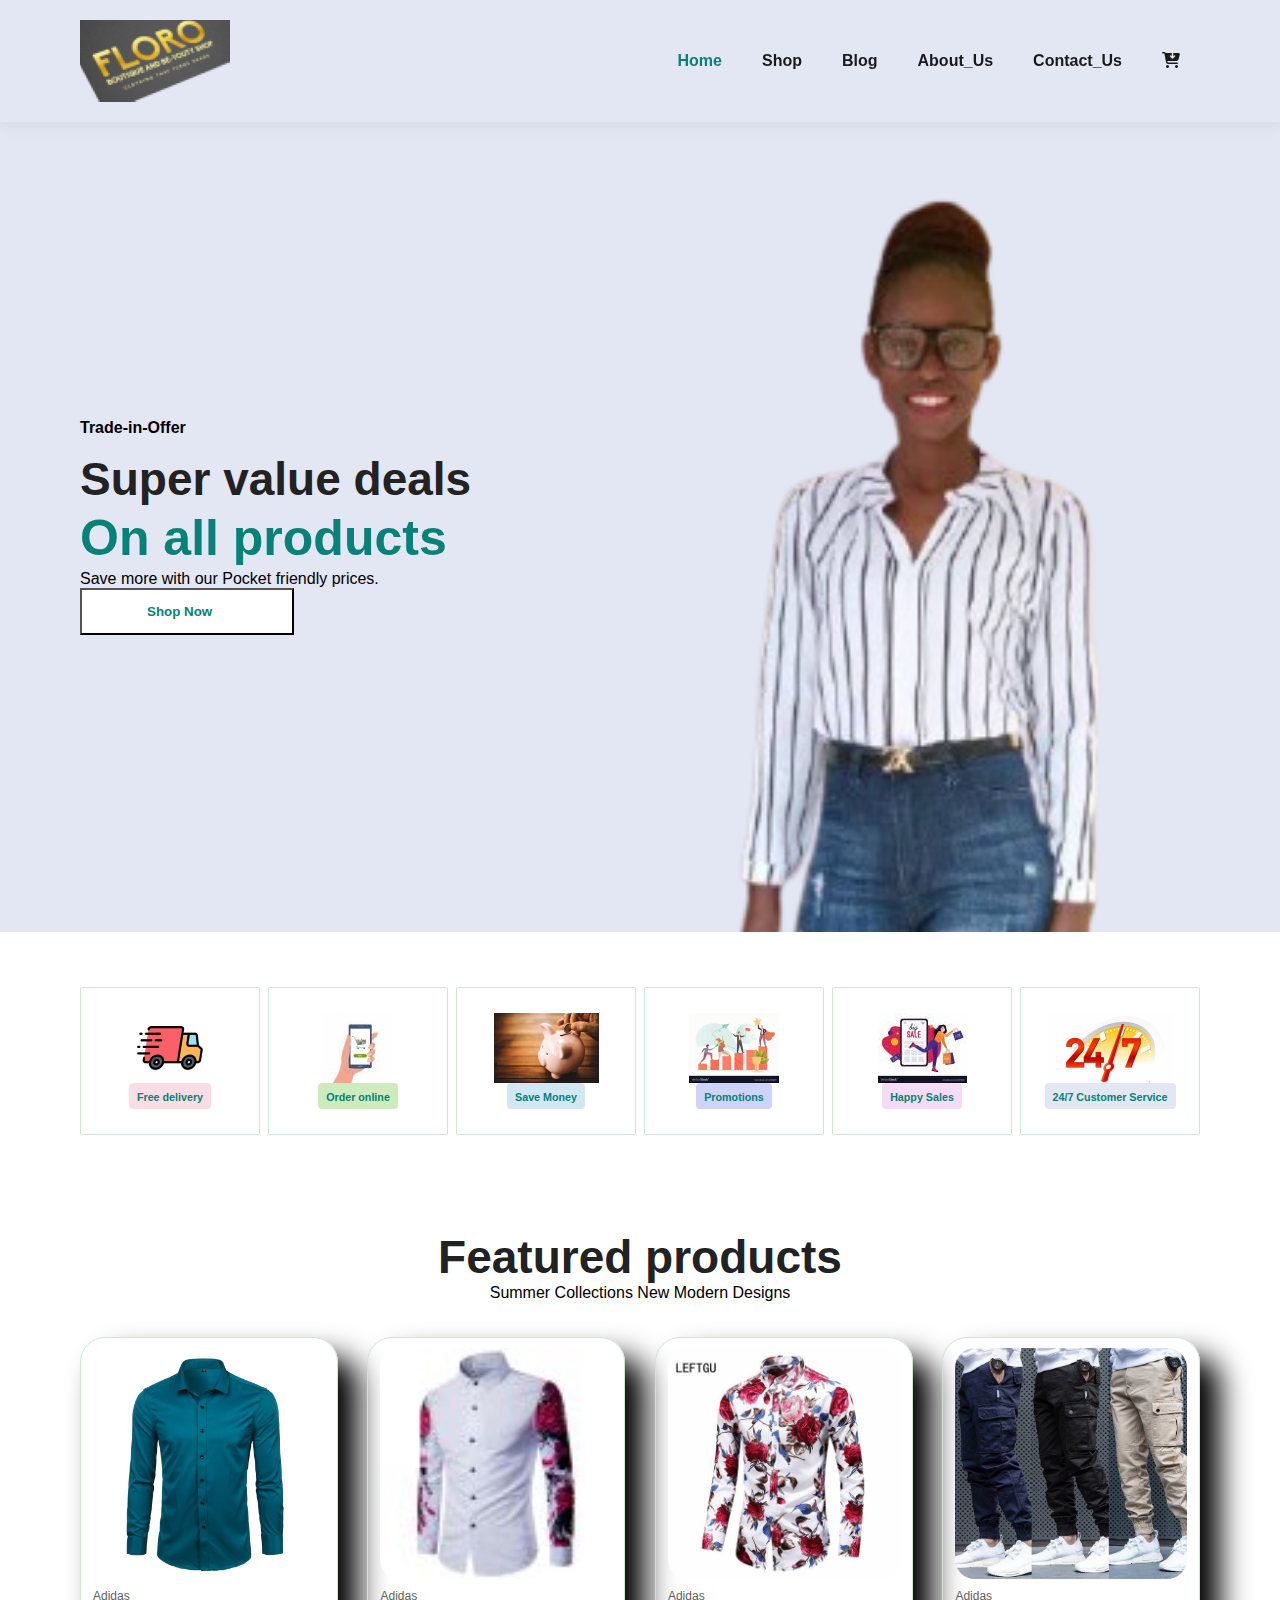
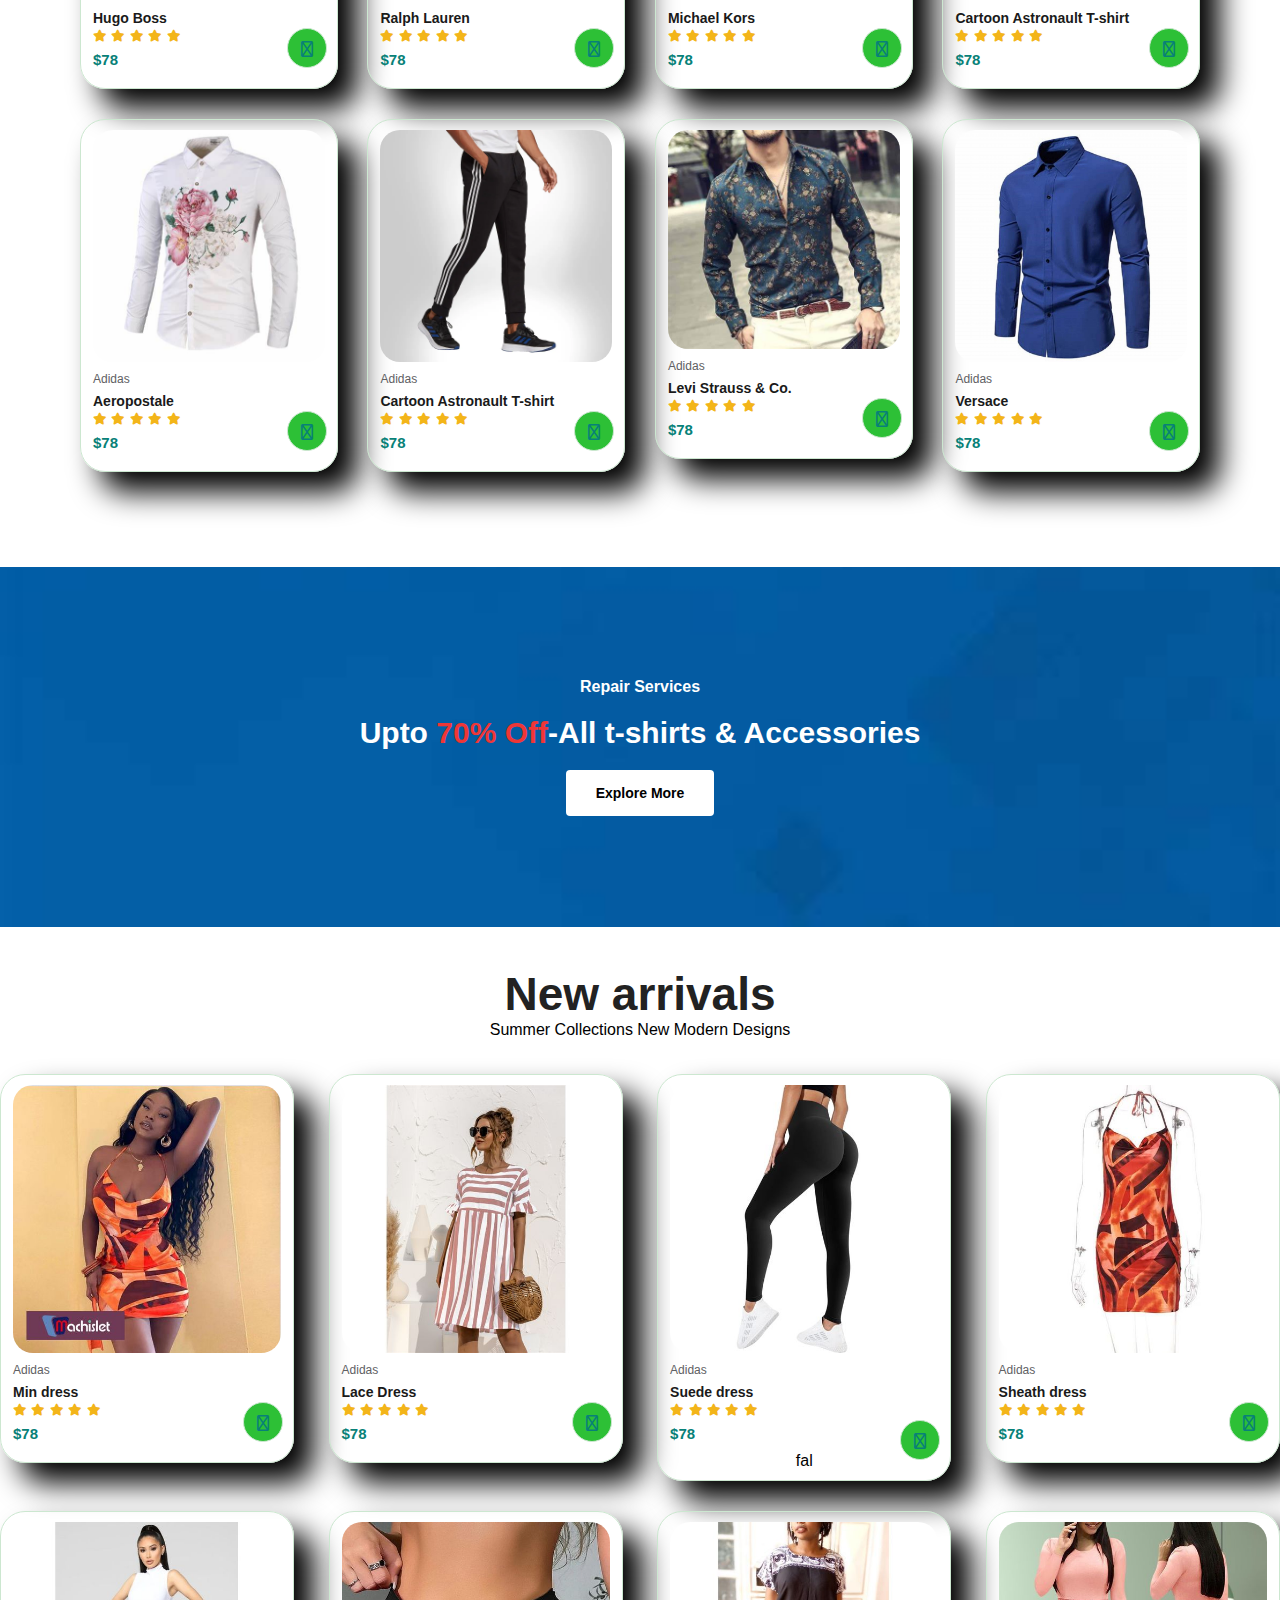
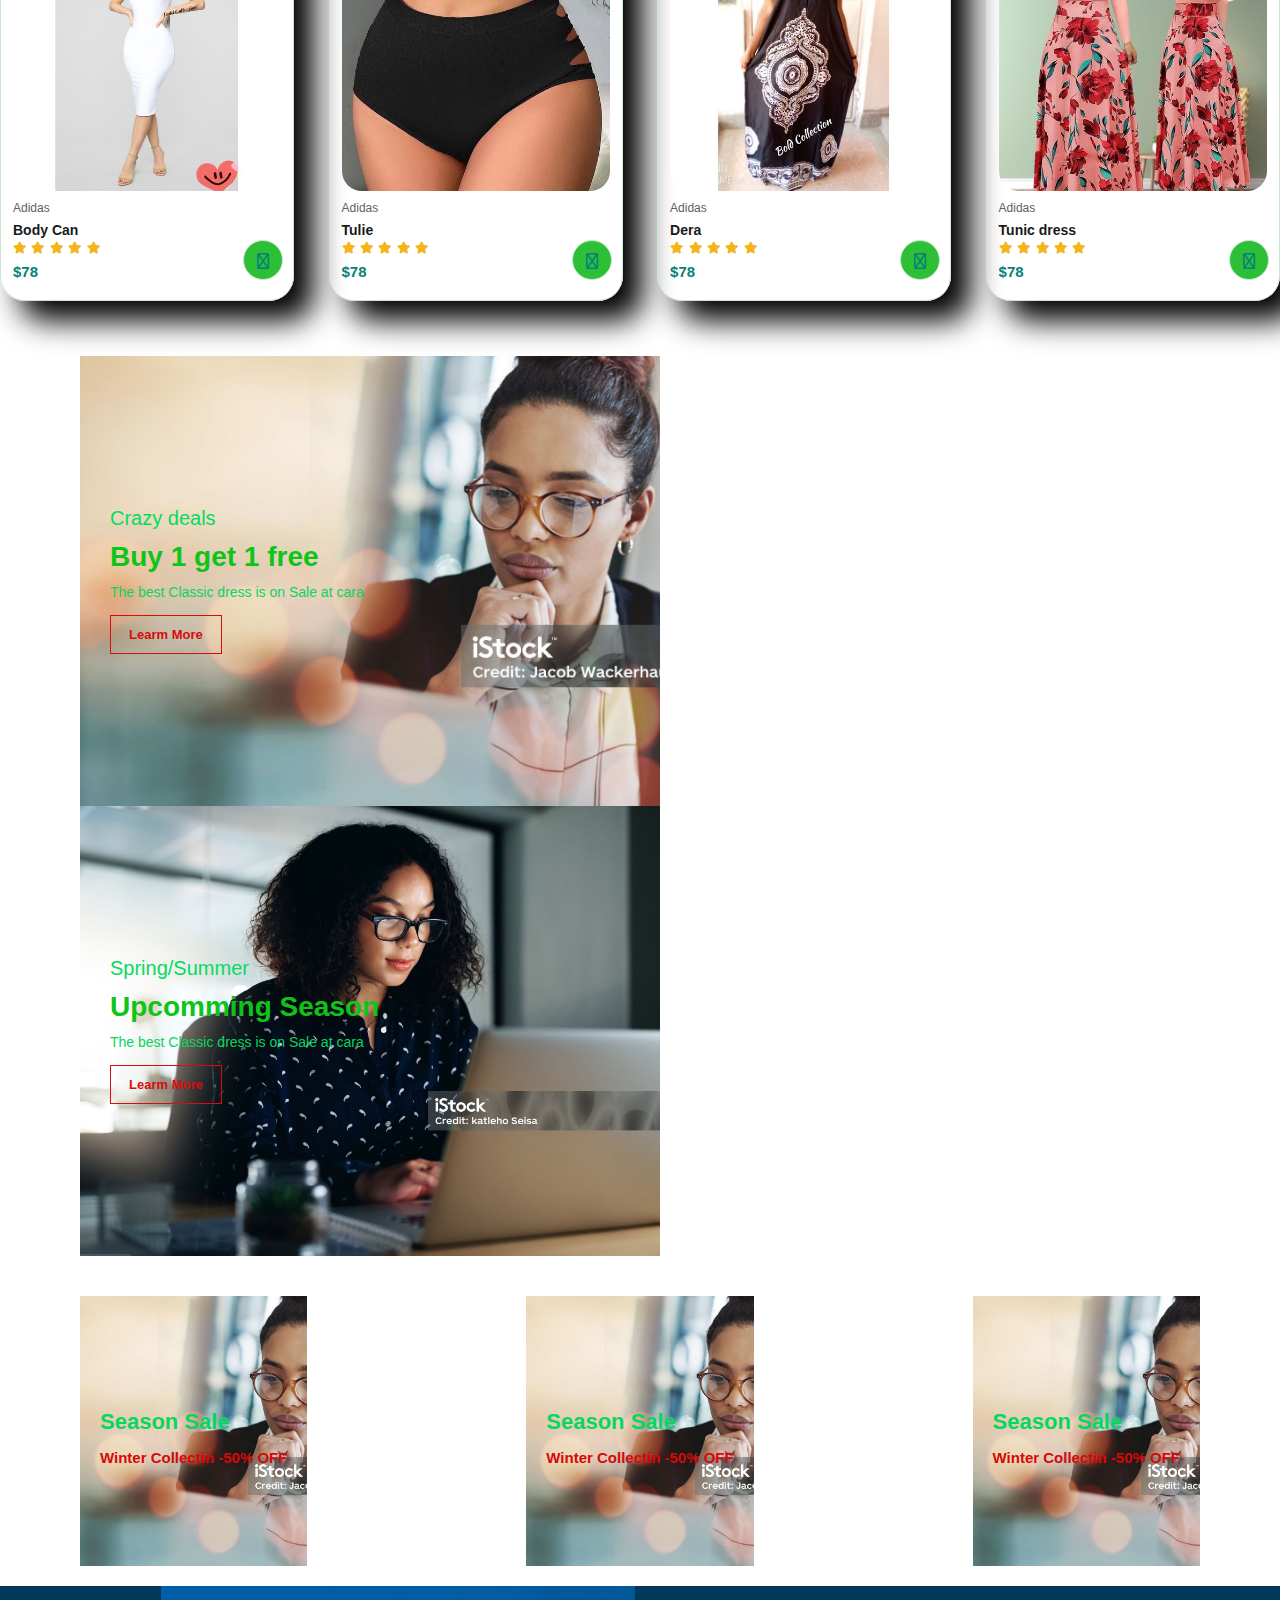
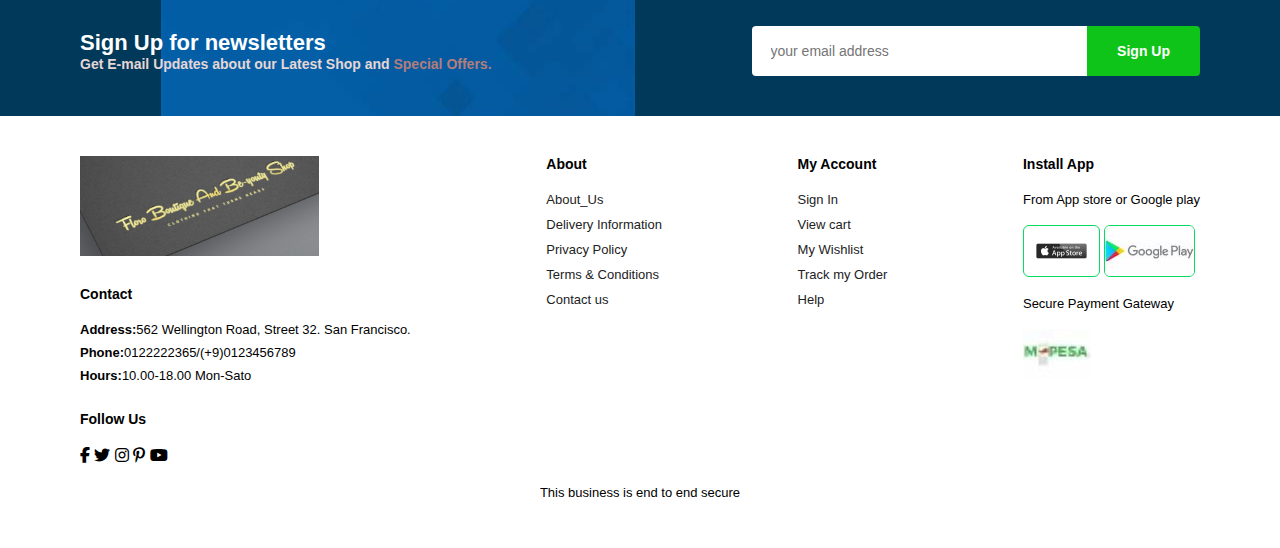
==== commit e7acd7a1: "minor changes" ====
--- a/index.html
+++ b/index.html
@@ -28,7 +28,7 @@
   <p>Save more with our Pocket friendly prices.</p>
   <button>Shop Now</button>
 </section>
-<section id="feature" class="section-p1">
+<section id="feature" class="section-p9">
 <div class="fe-box">
     <img src="img/ship.png" alt="" >
     <h6>Free delivery</h6>
@@ -206,7 +206,7 @@
       <img src="img/dress1.jpg" alt="">
       <div class="des">
         <span>Adidas</span>
-        <h5>Hugo Boss T-shirt</h5>
+        <h5>Min dress</h5>
         <div class="star">
           <i class="fas fa-star"></i>
           <i class="fas fa-star"></i>
@@ -222,7 +222,7 @@
       <img src="img/dress2.jpg" alt="">
       <div class="des">
         <span>Adidas</span>
-        <h5>Ralph Lauren T-shirt</h5>
+        <h5>Lace Dress</h5>
         <div class="star">
           <i class="fas fa-star"></i>
           <i class="fas fa-star"></i>
@@ -238,7 +238,7 @@
       <img src="img/dress3.jpg" alt="">
       <div class="des">
         <span>Adidas</span>
-        <h5>Michael Kors T-shirt</h5>
+        <h5>Suede dress</h5>
         <div class="star">
           <i class="fas fa-star"></i>
           <i class="fas fa-star"></i>
@@ -254,7 +254,7 @@
       <img src="img/dress4.jpg" alt="">
       <div class="des">
         <span>Adidas</span>
-        <h5>AeropostaleT-shirt</h5>
+        <h5>Sheath dress</h5>
         <div class="star">
           <i class="fas fa-star"></i>
           <i class="fas fa-star"></i>
@@ -270,7 +270,7 @@
       <img src="img/dress5.jpg" alt="">
       <div class="des">
         <span>Adidas</span>
-        <h5>Cartoon Astronault T-shirt</h5>
+        <h5>Body Can</h5>
         <div class="star">
           <i class="fas fa-star"></i>
           <i class="fas fa-star"></i>
@@ -286,7 +286,7 @@
       <img src="img/dress6.jpg" alt="">
       <div class="des">
         <span>Adidas</span>
-        <h5>Cartoon Astronault T-shirt</h5>
+        <h5>Tulie</h5>
         <div class="star">
           <i class="fas fa-star"></i>
           <i class="fas fa-star"></i>
@@ -302,7 +302,7 @@
       <img src="img/dress7.jpg" alt="">
       <div class="des">
         <span>Adidas</span>
-        <h5>Cartoon Astronault T-shirt</h5>
+        <h5>Dera</h5>
         <div class="star">
           <i class="fas fa-star"></i>
           <i class="fas fa-star"></i>
@@ -318,7 +318,7 @@
       <img src="img/dress8.jpg" alt="">
       <div class="des">
         <span>Adidas</span>
-        <h5>Cartoon Astronault T-shirt</h5>
+        <h5>Tunic dress</h5>
         <div class="star">
           <i class="fas fa-star"></i>
           <i class="fas fa-star"></i>
@@ -348,16 +348,23 @@
     <button class="white">Learm More</button>
   </div>
 </section>
+
 <section id="banner3">
   <div class="banner-box">
-    <h2>SEASONAL SALE</h2>
-    <h3>Winter Collections-50% OFF</h3>
+    <h2>Season Sale</h2>
+    <h3>Winter Collectin -50% OFF</h3>
   </div>
   <div class="banner-box">
-    <h2>SEASONAL SALE</h2>
-    <h3>Winter Collections-50% OFF</h3>
-  </div>
-</section>
+    <h2>Season Sale</h2>
+    <h3>Winter Collectin -50% OFF</h3>
+  </div>
+  <div class="banner-box">
+    <h2>Season Sale</h2>
+    <h3>Winter Collectin -50% OFF</h3>
+  </div>
+</section>
+
+
 <section id="newsletter" class="section-p9">
   <div class="newsletter">
     <h4>Sign Up for newsletters</h4>
--- a/style.css
+++ b/style.css
@@ -300,7 +300,7 @@
     flex-wrap: wrap;
     padding: 0 80px;
 }
-#banner3{
+#banner3 .banner-box{
     display: flex;
     flex-direction: column;
     justify-content: center;
@@ -500,5 +500,308 @@
 }
 /*blog section*/
 #page-header.blog-header{
-    background-image: url("img/airtel.png");
+    background-image: url("img/logo1.png");
+}
+#blog{
+    padding: 150px 150px 0 150px;
+}
+#blog .blog-box{
+    display: flex;
+    align-items: center;
+    width: 100%;
+    position: relative;
+    padding-bottom: 90px;
+}
+#blog .blog-img{
+    width: 50%;
+    margin-right: 40px;
+}
+#blog img{
+    width: 100%;
+    height: 300px;
+    object-fit: cover;
+}
+#blog .blog-details{
+    width: 50%;
+}
+#blog .blog-details a{
+   text-decoration: none;
+   font-size: 11px;
+   color: #000;
+   font-weight: 700;
+   position: relative;
+}
+#blog .blog-details a::after {
+    content: "";
+    width: 50px;
+    height: 1px;
+    background-color: #000;
+    position: absolute;
+    top: 4px;
+    right: -60px;
+ }
+ #blog .blog-details a:hover{
+    color: #088178;
+    transition: 0.3s;
+ }
+ #blog .blog-details a:hover::after {
+    background-color: #088178;
+ }
+ #blog .blog-box h1{
+    position: absolute;
+    top: -40px;
+    left: 0;
+    font-size: 70px;
+    font-weight: 700;
+    color: #06db5f;
+    z-index: -9;
+ }
+ /*about us*/
+ #page-header .about-header{
+    background-image: url("img/blog.webp");
+ }
+ #about-head {
+    display: flex;
+    align-items: center;
+ }
+ #about-head img{
+    width: 50%;
+    height: auto;
+ }
+ #about-head div{
+    padding-left: 40px;
+ }
+ #about-app{
+    text-align: center;
+ }
+ #about-app .video{
+   width: 70%;
+   height: 100%;
+   margin: 30px auto 0 auto;
+ }
+ #about-app .video video{
+    width: 100%;
+    height: 100%;
+    border-radius: 20px;
+  }
+  /*contact us*/
+  #contact-details{
+    display: flex;
+    align-items: center;
+    justify-content: space-between;
+  }
+  #contact-details .details{
+    width: 40%;
+  }
+  #contact-details .details span,
+  #form-details form{
+    font-size: 12px;
+  }
+  #contact-details .details h2,
+  #form-details form h2{
+    font-size: 26px;
+    padding: 20px 0;
+  }
+  #contact-details .details h3{
+    font-size: 16px;
+    padding-bottom: 15px;
+  }
+  #contact-details .details li{
+    list-style: none;
+    display: flex;
+    padding: 10px 0;
+  }
+  #contact-details .details li i{
+    font-size: 14px;
+    padding-right: 22px;
+  }
+  #contact-details .details li p{
+    margin: 0;
+    font-size: 14px;
+  }
+  #contact-details .map{
+    width: 55%;
+    height: 400px;
+  }
+  #contact-details .map iframe{
+    width: 100%;
+    height: 100%;  
+  }
+  #form-details{
+    display: flex;
+    justify-content: space-between;
+    margin: 30px;
+    padding: 80px;
+    border: 1px solid #606063;
+  }
+  
+  #form-details form{
+    width: 65%;
+    display: flex;
+    flex-direction: column;
+    align-items: flex-start;
+  }
+  #form-details form input,
+  #form-details form textarea{
+    width: 100%;
+    padding: 12px 15px;
+    outline: none;
+    margin-bottom: 20px;
+    border: 1px solid #e1ecea;
+  }
+  #form-details form button{
+    background-color: #06db5f;
+    color: #222;
+  }
+  #form-details .people div{
+    padding-bottom: 25px;
+    display: flex;
+    align-items: flex-start;
+  }
+  #form-details .people div img{
+    width: 65px;
+    height: 65px;
+    object-fit: cover;
+    margin-right: 15px;
+  }
+  #form-details .people div p{
+    margin: 0;
+    font-size: 14px;
+    line-height: 25px;
+  }
+  #form-details .people div p span{
+    display: block;
+    font-size: 16px;
+    font-weight: 600;
+    color: #000;
+  }
+
+  /*cart*/
+  #cart table{
+    width: 100%;
+    border-collapse: collapse;
+    table-layout: fixed;
+    white-space: nowrap;
+  }
+  #cart table img{
+    width: 70px;
+  }
+  #cart table td:nth-child(1){
+    width: 100;
+    text-align: center;
+  }
+  #cart table td:nth-child(2){
+    width: 150;
+    text-align: center;
+  }
+  #cart table td:nth-child(3){
+    width: 250;
+    text-align: center;
+  }
+  #cart table td:nth-child(4),
+  #cart table td:nth-child(5),
+  #cart table td:nth-child(6){
+    width: 150;
+    text-align: center;
+  }
+  #cart table td:nth-child(5) input{
+    width: 70px;
+    padding: 10px 5px 10px 15px;
+  }
+  #cart table thead{
+    border: 1px solid #06db5f;
+    border-left: none;
+    border-right: none;
+  }
+  #cart table thead td{
+    font-weight: 700;
+    text-transform: uppercase;
+    font-size: 13px;
+    padding: 18px 0;
+  }
+  #cart table tbody tr td{
+    padding-top: 15px;
+  }
+  #cart table tbody  td{
+    font-size: 13px;
+  }
+  #cart-add {
+    display: flex;
+    flex-wrap: wrap;
+    justify-content: space-between;
+  }
+  #coupon{
+    width: 50%;
+    margin-bottom: 30px;
+  }
+  #coupon h3,
+  #subtotal h3{
+    padding-bottom: 15px;
+  }
+  #coupon input{
+    padding: 10px 20px;
+    outline: none;
+    width: 60%;
+    margin-right: 10px;
+    border: 1px solid #003959;
+  }
+  #coupon button,
+  #subtotal button{
+    background-color: #0dcfc2;
+    color: #222;
+    padding: 12px 20px;
+  }
+  #subtotal{
+    width: 30%;
+    margin-bottom: 30px;
+    border: 1px solid #003959;
+    padding: 30px;
+  }
+  #subtotal table{
+    border-collapse: collapse;
+    width: 100%;
+    margin-bottom: 20px;
+    text-align: start;
+  }
+  #subtotal table td{
+    width: 50%;
+    border: 1px solid #003959;
+    padding: 10px;
+    font-size: 13px;
+    text-align: start;
+  }
+
+
+
+
+  /*start media query*/
+  @media(max-width: 799px){
+    .section-p9{
+        padding: 40px 80px;
+    }
+  
+  #hero{
+    height: 70vh;
+        width:100%;
+        padding:0 80px;
+        background-position:top 30% right 30%;     
+  }
+  #feature{
+    justify-content: center;
+  }      
+  #feature .fe-box{
+    margin: 15px 15px;
+  }     
+  
+    #product1 .pro-container {  
+        justify-content:center;  
+    }
+    #product1 .pro {  
+        margin: 15px ;   
+    }
+    #sm-banner .banner-box {  
+        min-width: 100px;
+        height: 30vh;
+    }
+  
 }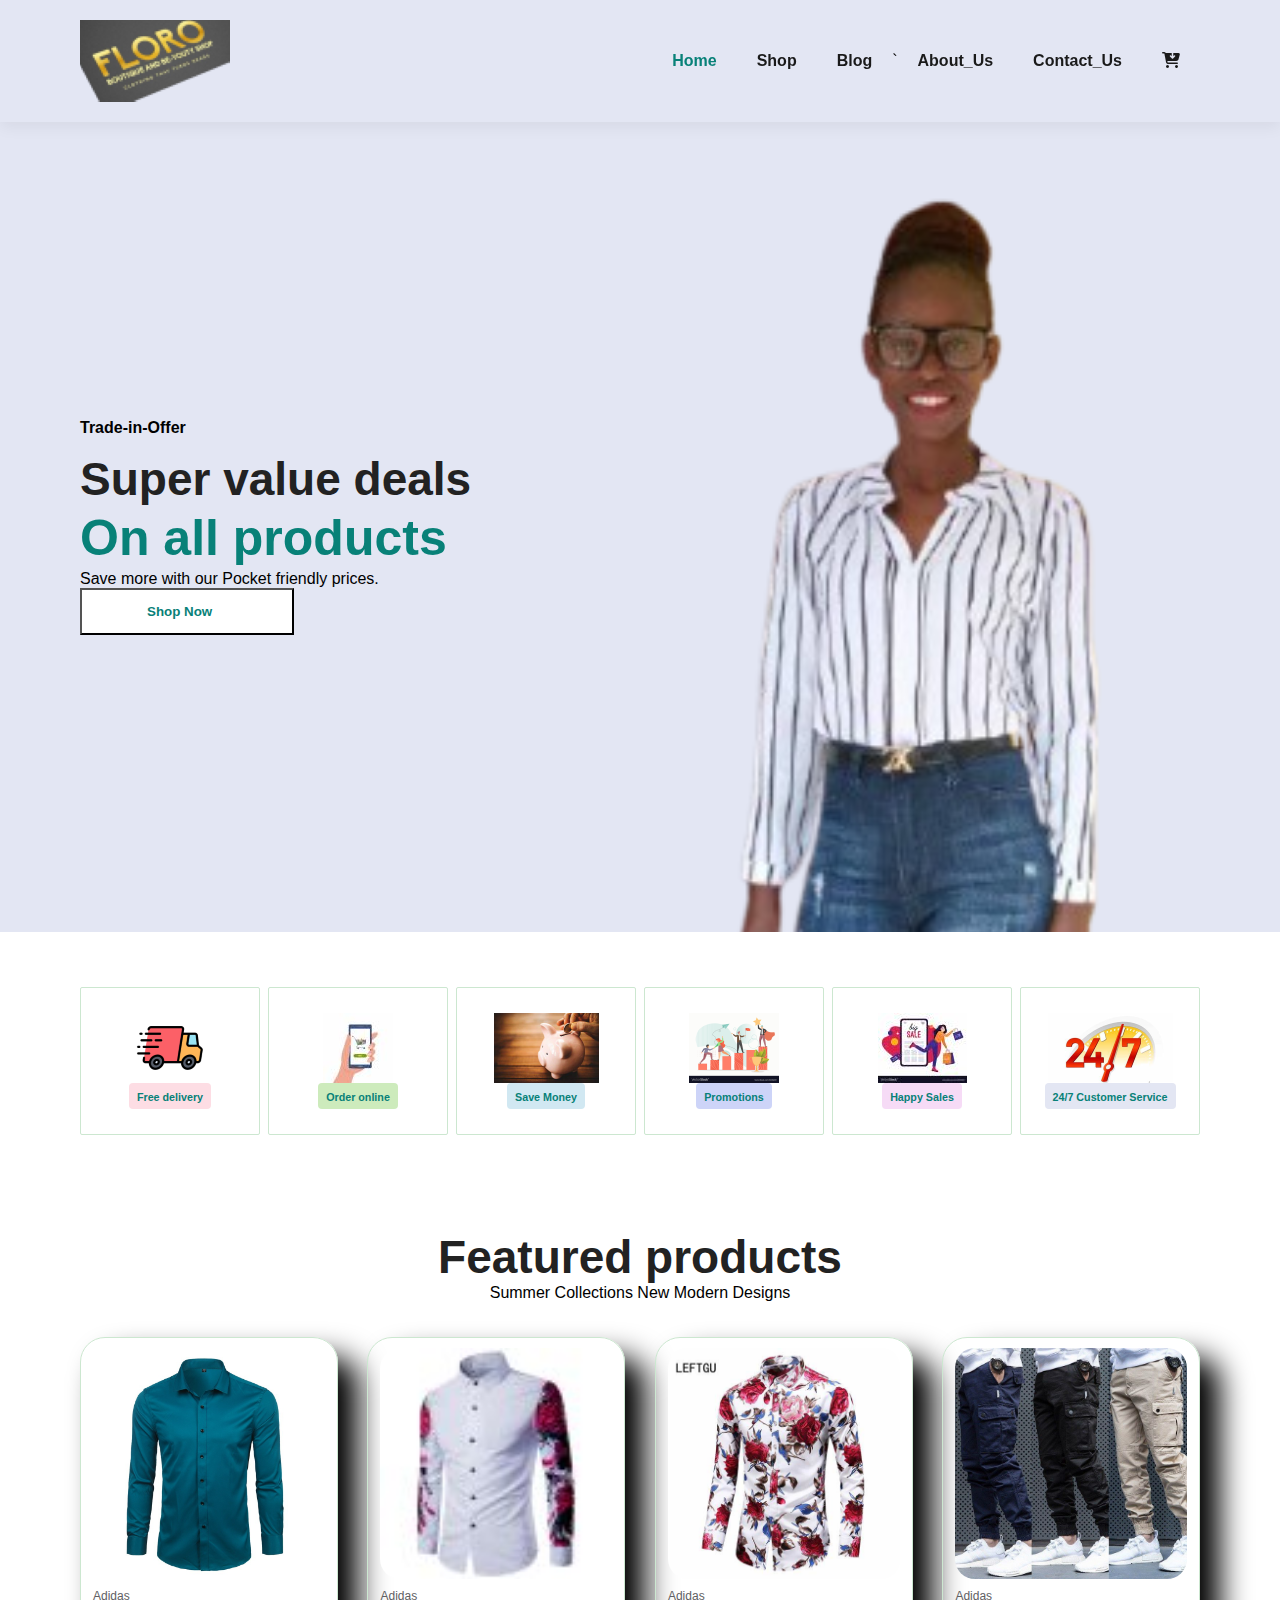
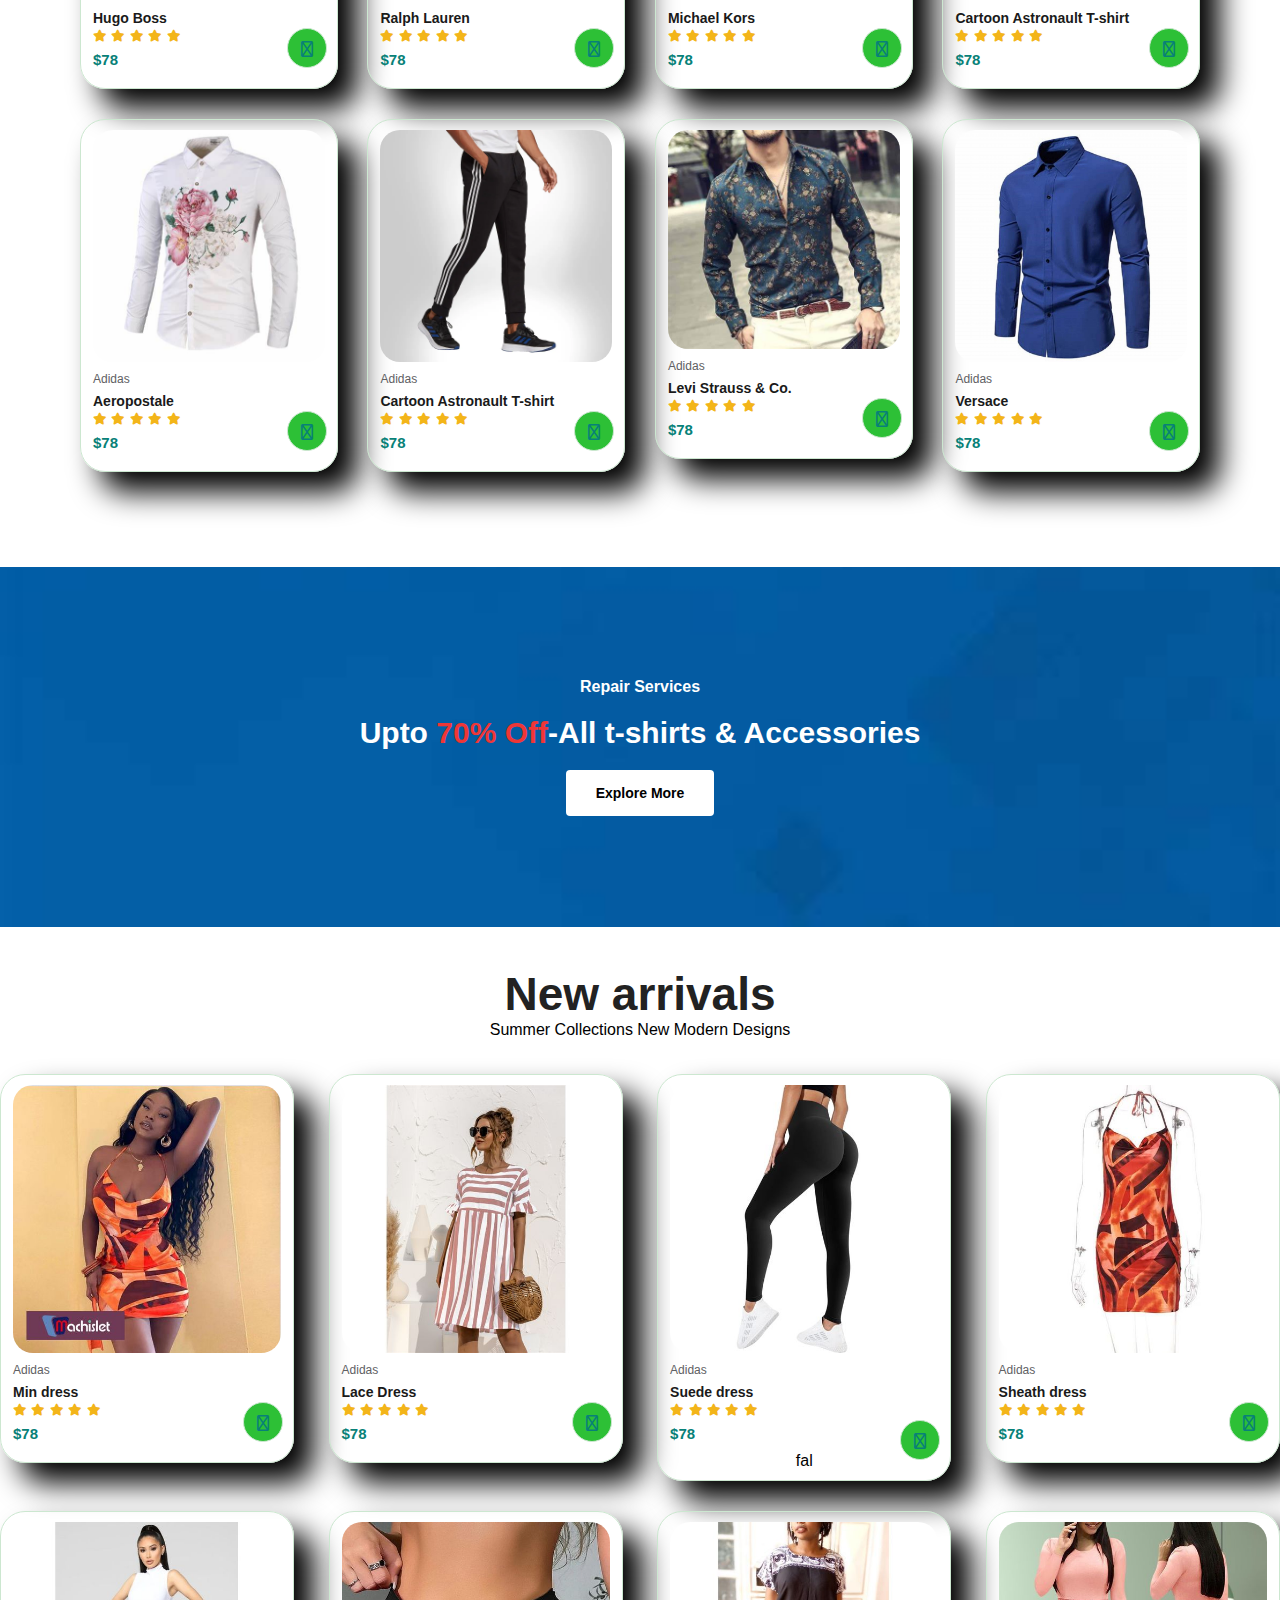
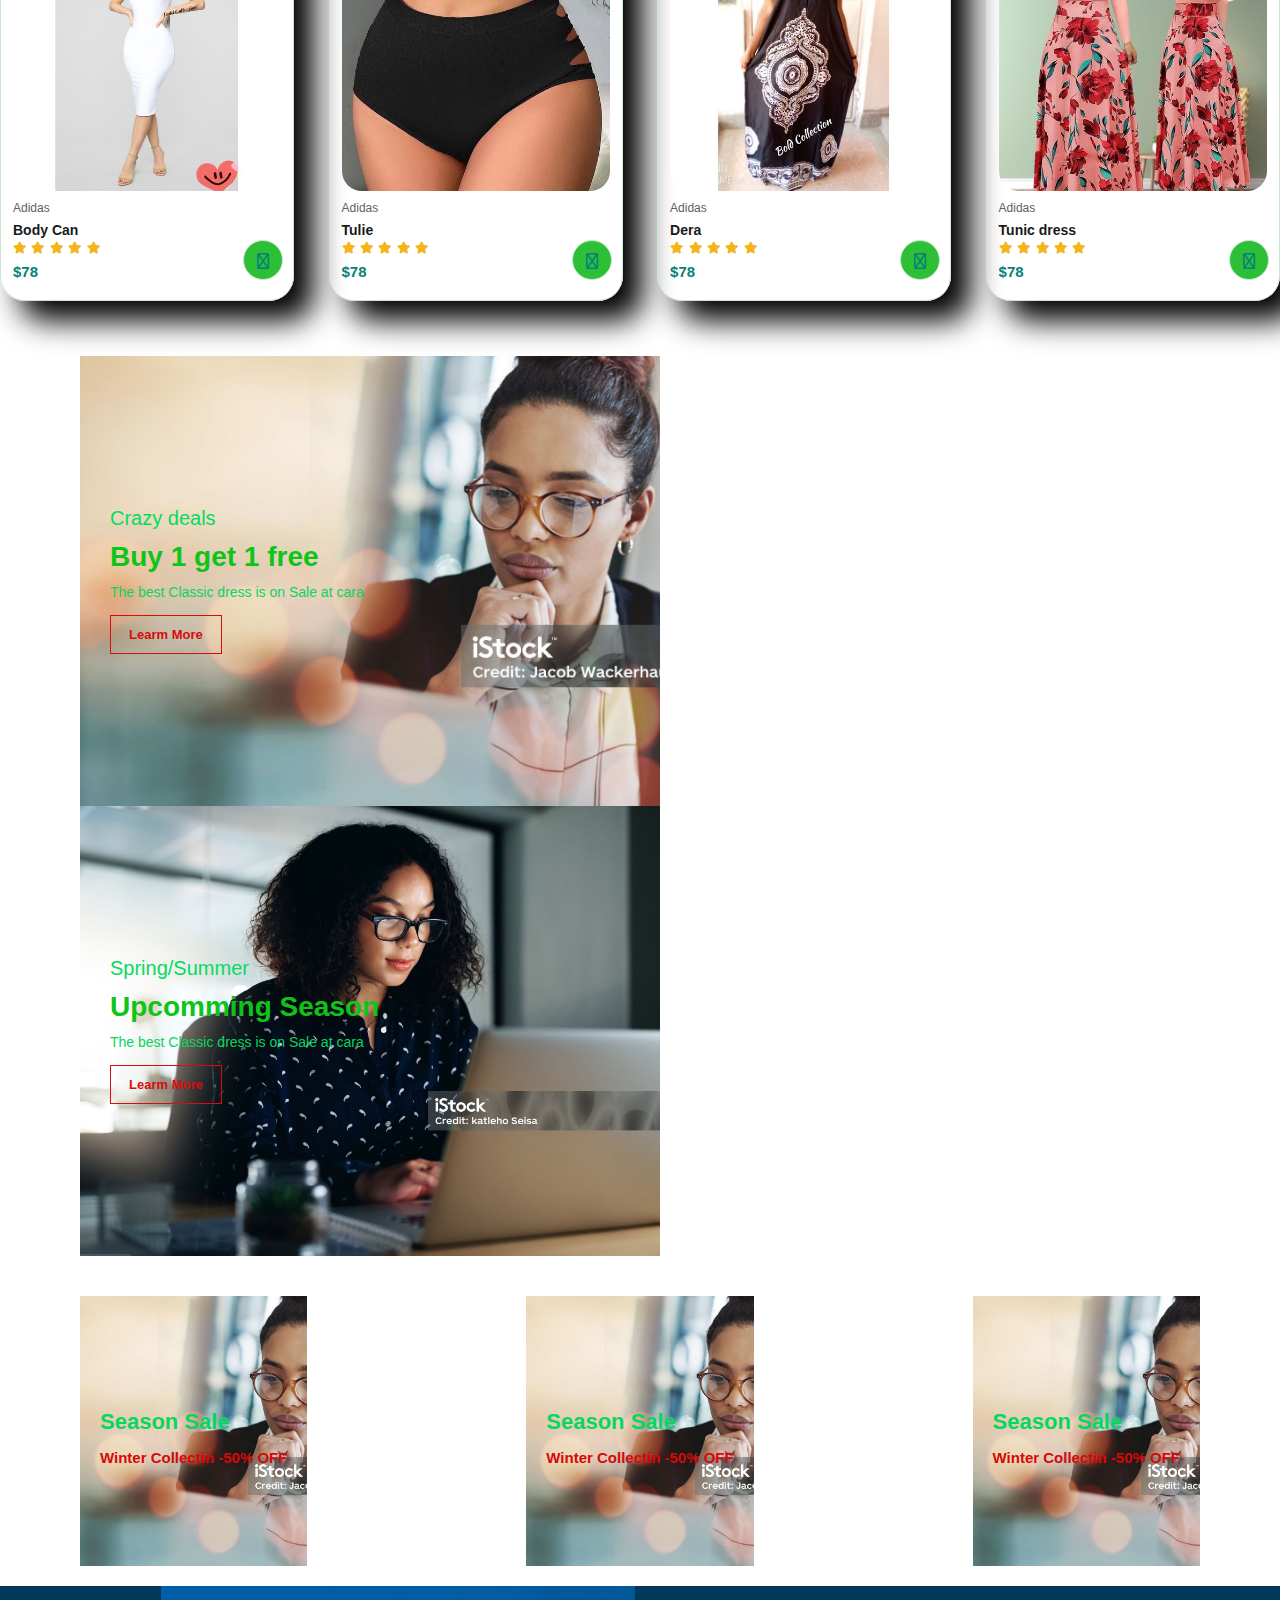
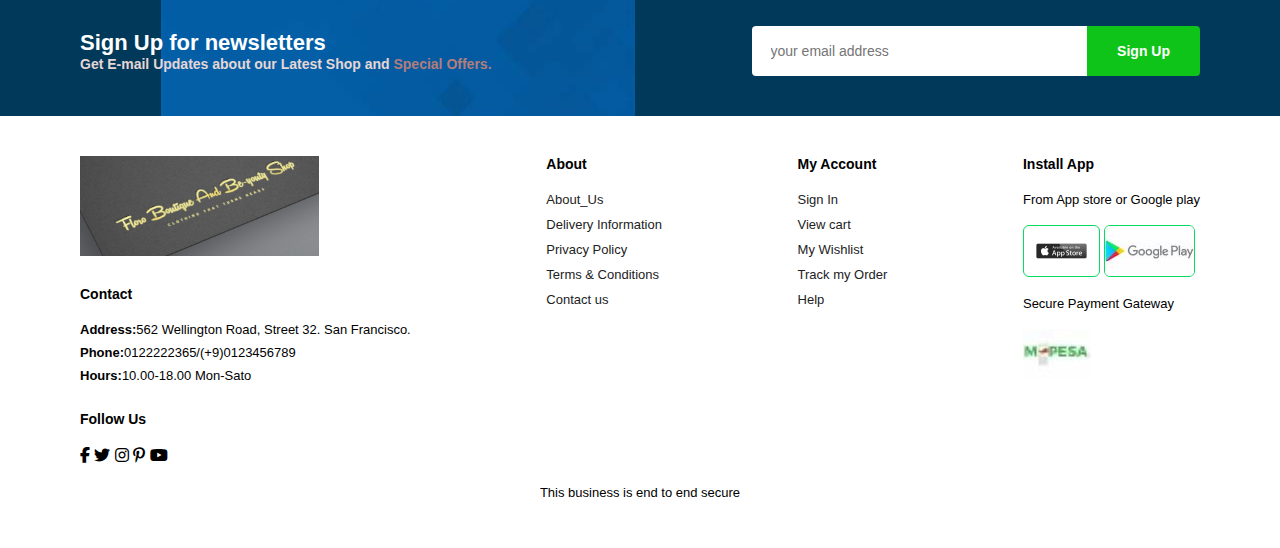
==== commit 1fbfd1e7: "changes to index.html" ====
--- a/index.html
+++ b/index.html
@@ -15,10 +15,10 @@
        <ul id="navbar">
        <li><a class="active"href="index.html">Home</a></li>
        <li><a href="shop.html">Shop</a></li>
-       <li><a href="Blog.html">Blog</a></li>
-       <li><a href="About_Us.html">About_Us</a></li>
-       <li><a href="Contact_Us.html">Contact_Us</a></li>
-       <li><a href="Cart.html"><i class="fas fa-cart-arrow-down"></i></a></li>
+       <li><a href="blog.html">Blog</a></li>`
+       <li><a href="about_us.html">About_Us</a></li>
+       <li><a href="contact_us.html">Contact_Us</a></li>
+       <li><a href="cart.html"><i class="fas fa-cart-arrow-down"></i></a></li>
       </section>
 </div>
 <section id="hero">
